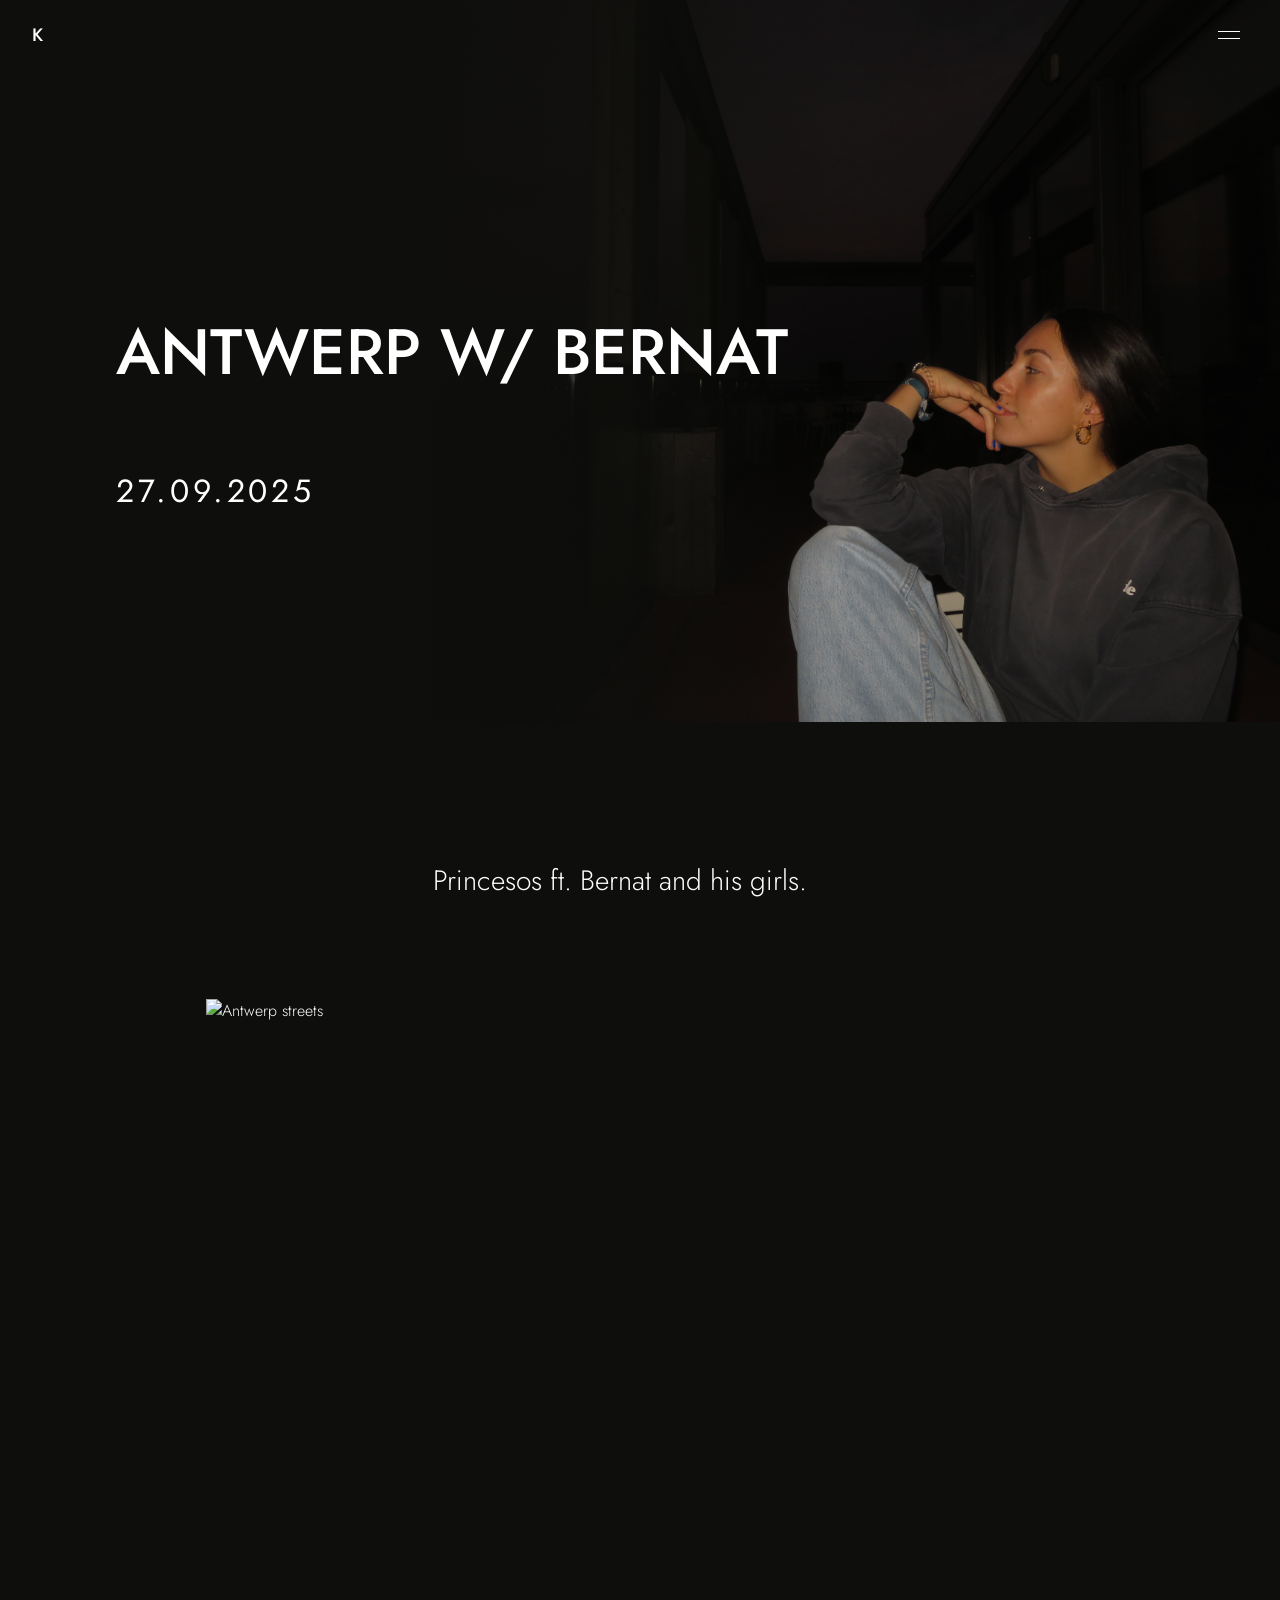
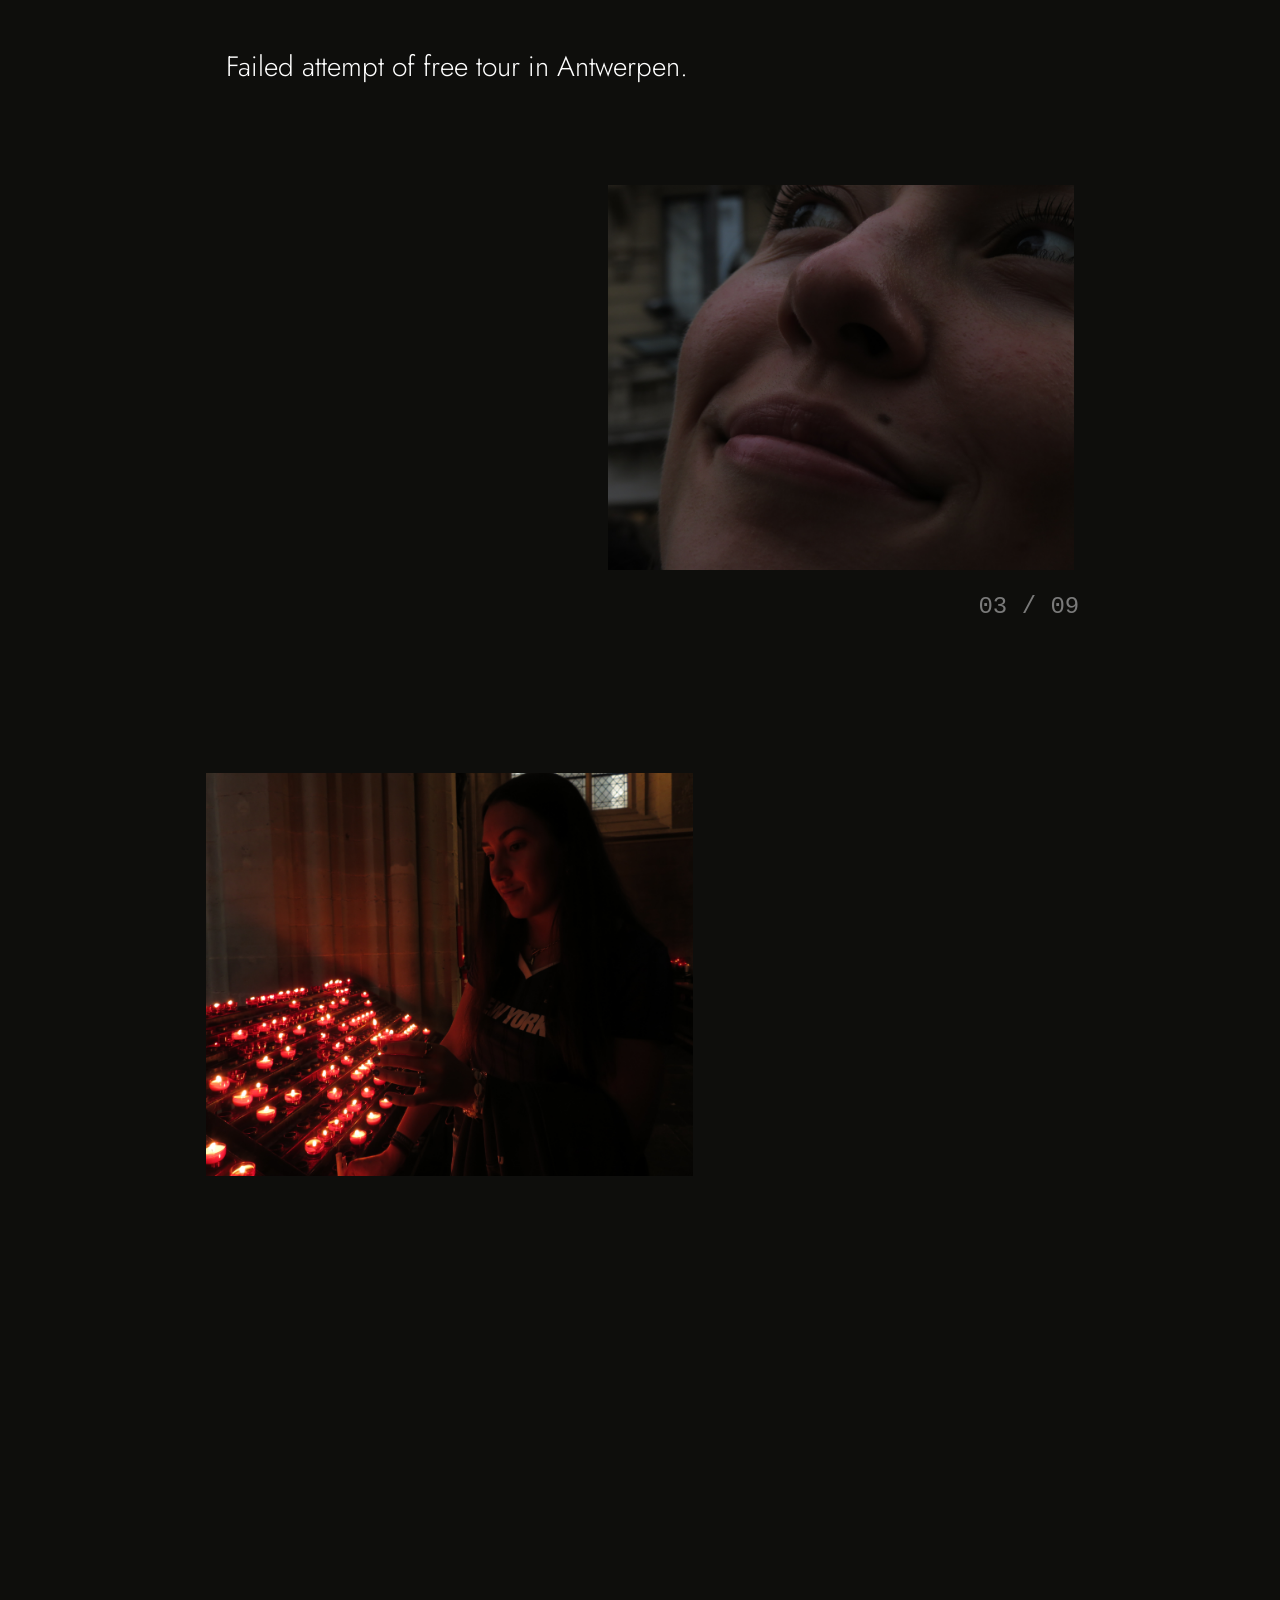
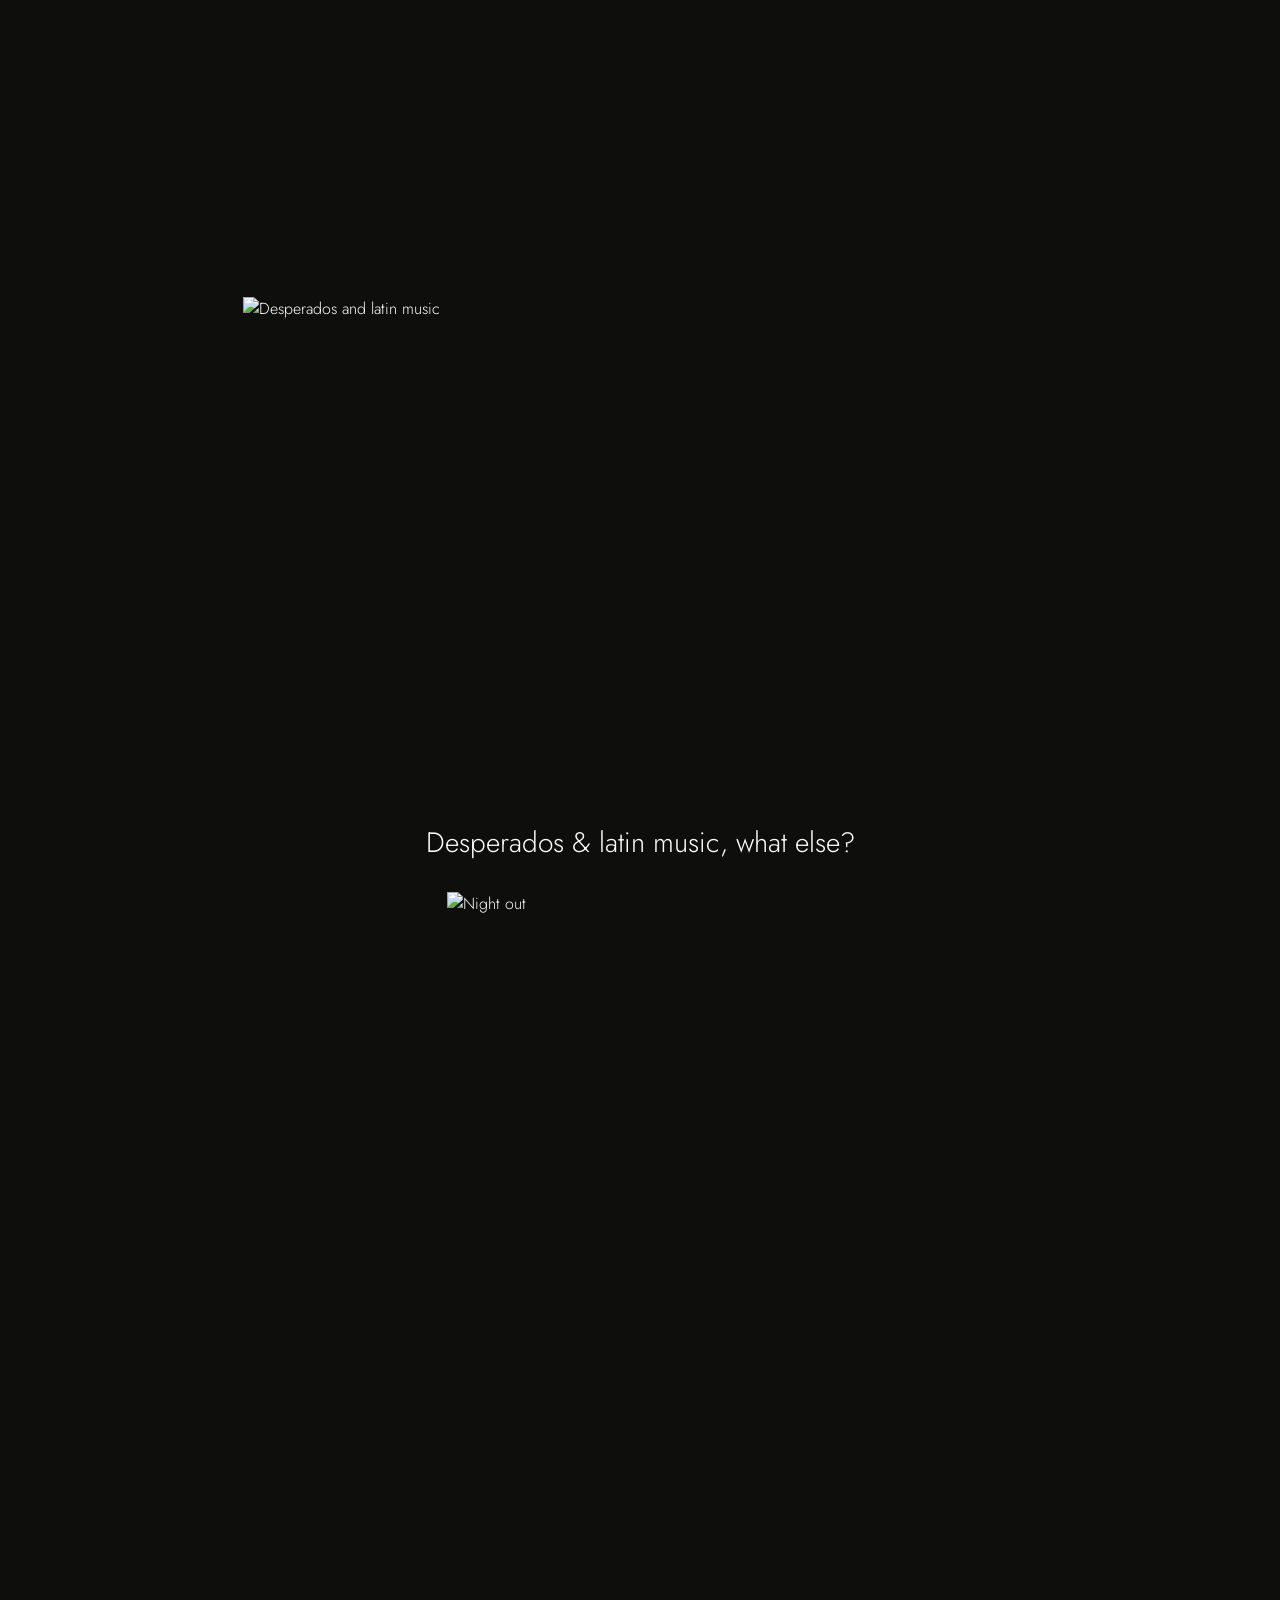
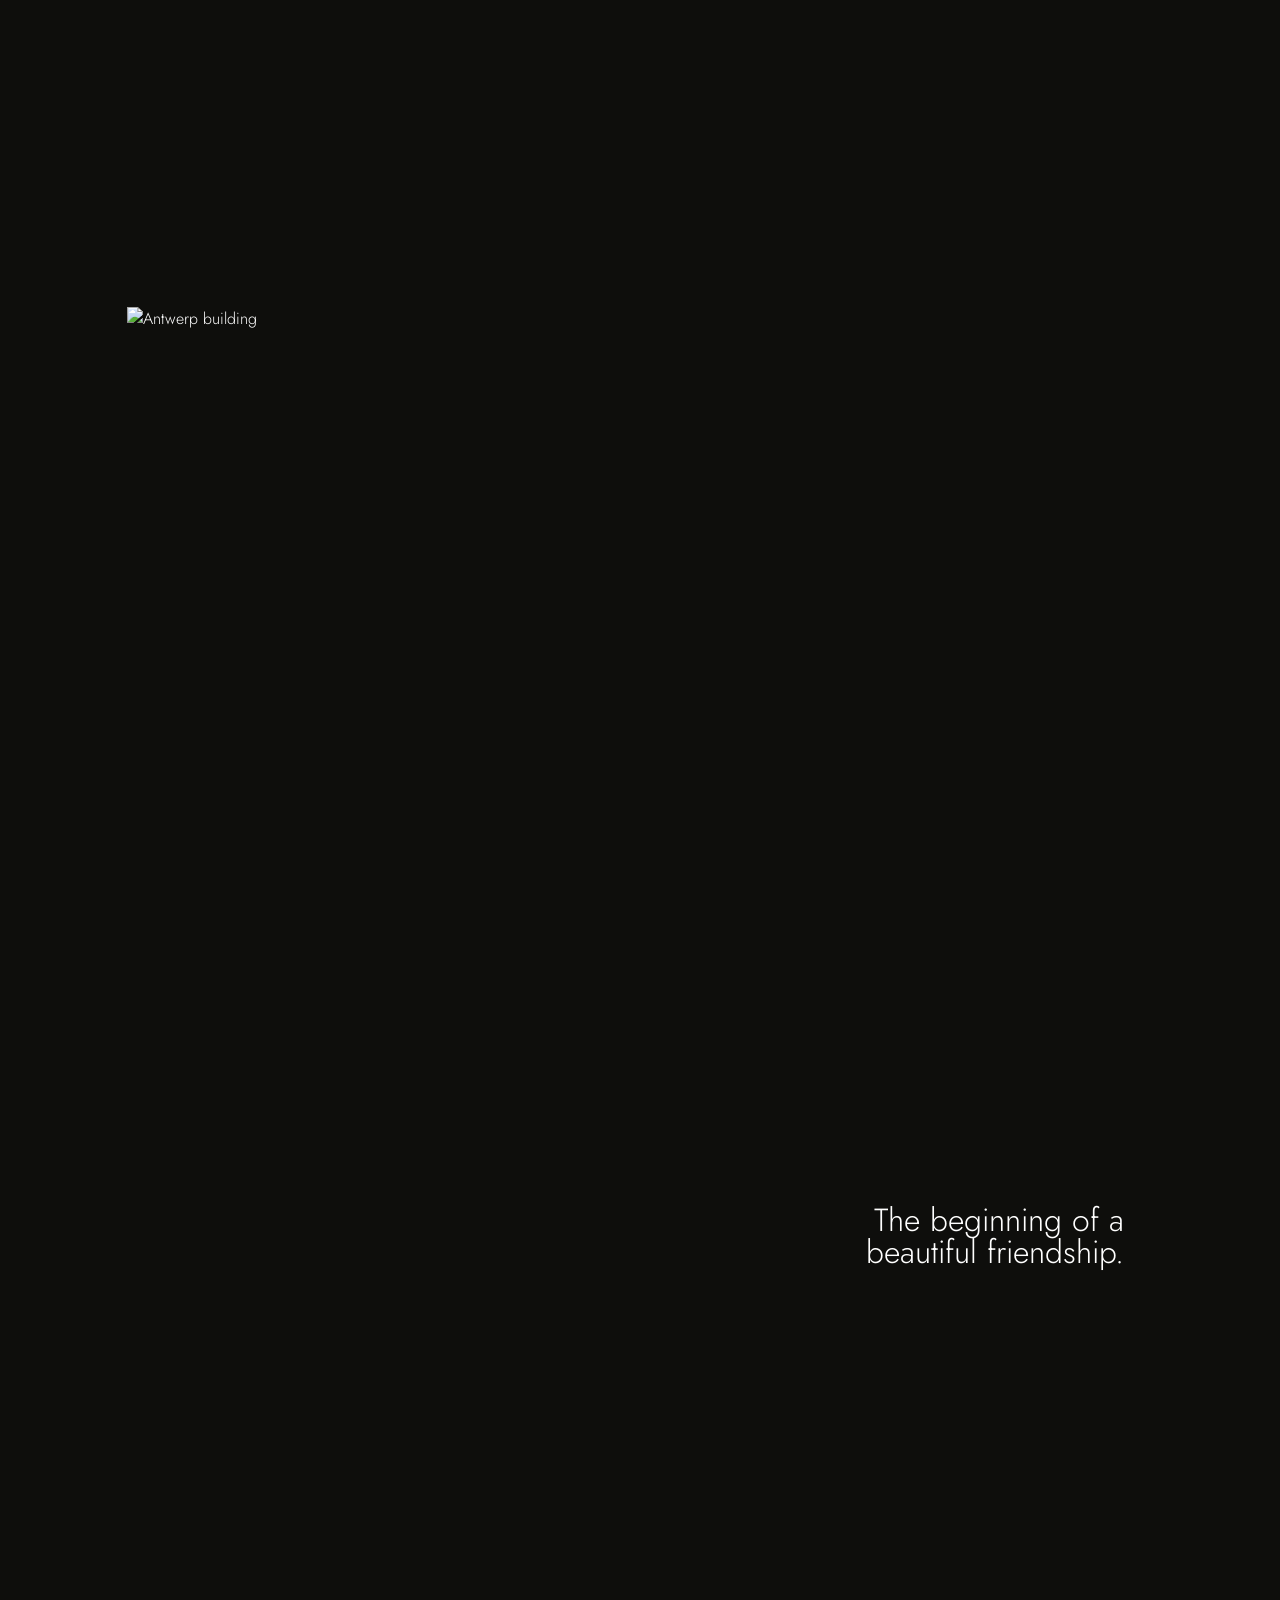
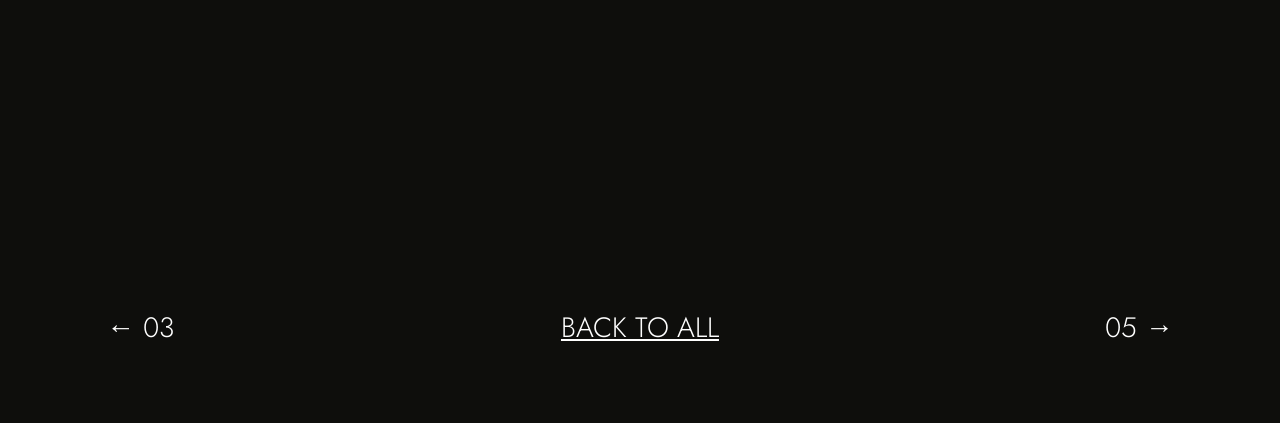
==== bernat.html @ 94052d0b "bernat" ====
<!DOCTYPE html>
<html lang="en">
<head>
    <meta charset="UTF-8">
    <meta name="viewport" content="width=device-width, initial-scale=1.0">

    <title>Antwerp w/ Bernat — koningstraatacht.be</title>

    <link rel="stylesheet" href="style.css">
</head>

<body class="experience-page bernat-page">

    <!-- HEADER -->
    <header class="header">
        <a href="index.html" class="logo">K</a>

        <button class="menu-button" aria-label="Open menu">
            <span></span>
            <span></span>
        </button>
    </header>


    <!-- EXPERIENCE INTRO -->
    <section class="experience-intro bernat-intro">

        <div class="bernat-intro-image">
            <img
                src="images/04-Antwerp w bernat/IMG_4303.JPG"
                alt="Antwerp w Bernat"
            >
        </div>

        <div class="bernat-intro-gradient"></div>

        <div class="experience-intro-content">
            <h1>ANTWERP W/ BERNAT</h1>
            <p>27.09.2025</p>
        </div>

    </section>


    <!-- EXPERIENCE CONTENT -->
    <main class="experience-content bernat-content">


        <!-- TEXT 1 -->
        <section class="bernat-text-1 reveal">
            <p>Princesos ft. Bernat and his girls.</p>
        </section>


        <!-- IMAGE 1 -->
        <section class="bernat-image-1 reveal">
            <img
                src="images/04-Antwerp w bernat/IMG_4257.JPG"
                alt="Antwerp streets"
            >
        </section>


        <!-- TEXT 2 -->
        <section class="bernat-text-2 reveal">
            <p>Failed attempt of free tour in Antwerpen.</p>
        </section>


        <!-- IMAGE 2 -->
        <section class="bernat-image-2 reveal">
            <img
                src="images/04-Antwerp w bernat/IMG_4246.JPG"
                alt="Bernat in Antwerp"
            >
        </section>


        <!-- COUNTER -->
        <div class="bernat-counter bernat-counter-1 reveal">
            03 / 09
        </div>


        <!-- IMAGE 3 -->
        <section class="bernat-image-3 reveal">
            <img
                src="images/04-Antwerp w bernat/IMG_4272.JPG"
                alt="Antwerp night"
            >
        </section>


        <!-- COUNTER -->
        <div class="bernat-counter bernat-counter-2 reveal">
            04 / 09
        </div>


        <!-- FULL WIDTH IMAGE -->
        <section class="bernat-image-full reveal">
            <img
                src="images/04-Antwerp w bernat/IMG_4333.JPG"
                alt="Night in Antwerp"
            >
        </section>


        <!-- TEXT 3 -->
        <section class="bernat-text-3 reveal">
            <p>Trying out aesthetic pics.</p>
        </section>


        <!-- IMAGE 4 -->
        <section class="bernat-image-4 reveal">
            <img
                src="images/04-Antwerp w bernat/IMG_4288.JPG"
                alt="Rooftop in Antwerp"
            >
        </section>


        <!-- IMAGE 5 -->
        <section class="bernat-image-5 reveal">
            <img
                src="images/04-Antwerp w bernat/IMG_4347.JPG"
                alt="Desperados and latin music"
            >
        </section>


        <!-- TEXT 4 -->
        <section class="bernat-text-4 reveal">
            <p>Desperados &amp; latin music, what else?</p>
        </section>


        <!-- IMAGE 6 -->
        <section class="bernat-image-6 reveal">
            <img
                src="images/04-Antwerp w bernat/IMG_4360.JPG"
                alt="Night out"
            >
        </section>


        <!-- FINAL IMAGE -->
        <section class="bernat-image-final reveal">
            <img
                src="images/04-Antwerp w bernat/IMG_4383.JPG"
                alt="Antwerp building"
            >
        </section>


        <!-- FINAL TEXT -->
        <section class="bernat-final-text reveal">
            <p>The beginning of a</p>
            <p>beautiful friendship.</p>
        </section>


        <!-- NAVIGATION -->
        <nav class="experience-navigation bernat-navigation">

            <a href="rooftop.html" class="previous">
                ← 03
            </a>

            <a href="index.html" class="back">
                BACK TO ALL
            </a>

            <a href="#" class="next">
                05 →
            </a>

        </nav>

    </main>


    <script src="script.js"></script>

</body>
</html>
---- style.css ----
@import url('https://fonts.googleapis.com/css2?family=Jost:wght@300;400;500&display=swap');

* {
    margin: 0;
    padding: 0;
    box-sizing: border-box;
}

html {
    scroll-behavior: smooth;
    scroll-snap-type: y proximity;
}

html:has(body.experience-page) {
    scroll-snap-type: none;
}

body {
    background: #080808;
    color: #ffffff;
    font-family: 'Jost', sans-serif;
    font-weight: 300;
}

a {
    color: inherit;
    text-decoration: none;
}

html,
body {
    width: 100%;
    max-width: 100%;
    overflow-x: hidden;
}


/* =========================
   HEADER
========================= */

.header {
    position: fixed;
    top: 0;
    left: 0;

    width: 100%;
    height: 70px;

    padding: 0 32px;

    display: flex;
    align-items: center;
    justify-content: space-between;

    z-index: 100;
}

.logo {
    font-size: 18px;
    font-weight: 500;
}

.menu-button {
    width: 30px;
    height: 30px;

    border: none;
    background: transparent;

    display: flex;
    flex-direction: column;
    justify-content: center;
    gap: 6px;

    cursor: pointer;
}

.menu-button span {
    display: block;

    width: 22px;
    height: 1px;

    background: white;
}



/* =========================
   INTRO
========================= */

.intro {
    position: relative;

    width: 100%;
    height: 100vh;

    overflow: hidden;

    display: flex;
    align-items: flex-end;
}

.intro-image {
    position: absolute;
    inset: 0;

    background-image: url("images/intro.JPG");
    background-size: cover;
    background-position: center;
}

.intro-overlay {
    position: absolute;
    inset: 0;

    background:
        linear-gradient(
            to bottom,
            rgba(8,8,8,0) 0%,
            rgba(8,8,8,0.25) 45%,
            rgba(8,8,8,0.95) 85%,
            #080808 100%
        );
}

.intro-content {
    position: relative;

    z-index: 2;

    width: 100%;

    padding: 0 5vw 7vw;
}

.intro-content h1 {
    font-size: 4rem;
    font-weight: 500;
    color: transparent;
    -webkit-text-stroke: 1px white;
}

.intro-content p {
    margin-top: 10px;

    font-size: 16px;
    letter-spacing: 0.02em;

    opacity: 0.65;
}

.intro-spacer {
    height: 400px;
    background: #080808;
}


/* =========================
   EXPERIENCES
========================= */

.experiences {
    width: 100%;
}

.experience {
    position: relative;
    scroll-snap-align: start;
    display: block;

    width: 100%;
    height: 56.25vw;

    max-height: none;

    overflow: hidden;

    background: #080808;
}

.experience img {
    position: absolute;
    inset: 0;

    width: 100%;
    height: 100%;

    object-fit: cover;

    display: block;

    transition:
        transform 0.8s cubic-bezier(0.22, 1, 0.36, 1),
        filter 0.8s ease;
}

.experience-overlay {
    position: absolute;
    inset: 0;

    background: rgba(0,0,0,0);

    transition: background 0.6s ease;
}

.experience-title {
    position: absolute;
    inset: 0;

    display: flex;
    align-items: center;
    justify-content: center;

    color: white;
    font-size: 3rem;
    font-weight: 400;
    text-align: center;
    white-space: nowrap;

    opacity: 0;
    transition: opacity 0.4s ease;
    z-index: 2;
}

.experience-title span {
    opacity: 0.5;
}


/* =========================
   HOVER
========================= */

@media (hover: hover) {
    .experience:hover img {
        transform: scale(1.015);
        filter: brightness(0.7);
    }

    .experience:hover .experience-overlay {
        background: rgba(0,0,0,0.15);
    }

    .experience:hover .experience-title {
        opacity: 1;
        transform: translateY(0);
    }
}

.experience.touch-active img {
    filter: brightness(0.7);
}

.experience.touch-active .experience-overlay {
    background: rgba(0,0,0,0.15);
}

.experience.touch-active .experience-title {
    opacity: 1;
    transform: translateY(0);
}

/* =========================
   MOBILE
========================= */

@media (max-width: 700px) {

    html {
        scroll-snap-type: none;
    }

    .header {
        height: 60px;
        padding: 0 20px;
    }

    .intro {
        height: 100svh;
    }

    .intro-content {
        padding: 0 20px 50px;
    }

    .intro-content h1 {
        font-size: 46px;
    }

    .intro-content p {
        font-size: 12px;
    }

    .intro-spacer {
        height: 100px;
    }

    .experience {
        height: 56.25vw;
    }

    .experience-title {
        font-size: 18px;
        opacity: 0;
        transform: translateY(10px);
        transition: opacity 0.4s ease, transform 0.4s ease;
    }

    .experience-overlay {
        background: rgba(0,0,0,0);
    }


}

/* =========================================================
   INDIVIDUAL EXPERIENCE PAGES
   KLIMAX — FIRST DAY
========================================================= */

.experience-page {
    background: #0e0e0c;
    color: white;
}


/* =========================
   EXPERIENCE HERO
========================= */

.experience-intro {
    position: relative;
    width: 100%;
    height: 472px;
    overflow: hidden;
    background: #0e0e0c;
}

.experience-intro-image {
    position: absolute;
    top: 0;
    left: 14.1%;
    width: 85.9%;
    height: 472px;
    overflow: hidden;
    opacity: 0.8;
}

.experience-intro-image img {
    position: absolute;
    width: 75.92%;
    height: 154.56%;
    left: 26.18%;
    top: -15.96%;

    max-width: none;
    object-fit: cover;
}

.experience-intro-gradient {
    position: absolute;
    top: 0;
    left: 36.4%;
    width: 63.6%;
    height: 472px;

    background: linear-gradient(
        to left,
        rgba(14, 14, 12, 0),
        #0e0e0c
    );

    pointer-events: none;
}

.experience-intro-content {
    position: absolute;
    left: 7.7%;
    top: 0;

    z-index: 2;
}

.experience-intro-content h1 {
    position: absolute;
    top: 236px;
    left: 0;

    margin: 0;

    font-size: 64px;
    line-height: normal;
    font-weight: 500;

    white-space: nowrap;
}

.experience-intro-content p {
    position: absolute;
    top: 389px;
    left: 0;

    margin: 0;

    font-size: 32px;
    line-height: 32px;
    font-weight: 400;

    letter-spacing: 0.12em;
    white-space: nowrap;
}


/* =========================
   EXPERIENCE CONTENT
========================= */

.experience-content {
    position: relative;

    width: 100%;
    max-width: 1440px;
    height: 4107px;

    margin: 0 auto;
}


/* =========================
   DESCRIPTION
========================= */

.experience-description {
    position: absolute;

    top: 252px;
    right: 17.5%;

    width: 373px;

    text-align: right;
}

.experience-description p {
    margin: 0;

    font-size: 28px;
    line-height: 32px;
    font-weight: 300;
}


/* =========================
   KLIMAX LOGO
========================= */

.experience-logo {
    position: absolute;

    top: 453px;
    left: 14.5%;

    width: 414px;
    height: 158px;
}

.experience-logo img {
    width: 100%;
    height: 100%;

    object-fit: contain;
}


/* =========================
   SMALL IMAGE
========================= */

.experience-image-small {
    position: absolute;

    top: 757px;
    left: 46%;

    width: 664px;
    height: 373px;

    overflow: hidden;
}

.experience-image-small img {
    width: 100%;
    height: 100%;

    object-fit: cover;
}


/* =========================
   FIRST TEXT
========================= */

.experience-text-left {
    position: absolute;

    top: 920px;
    left: 33.3%;

    transform: translateX(-100%);

    width: max-content;

    --reveal-x: -100%;
}

.experience-text-left p {
    margin: 0;

    font-size: 28px;
    line-height: 32px;
    font-weight: 300;
}


/* =========================
   MEDIUM IMAGE
========================= */

.experience-image-medium {
    position: absolute;

    top: 1346px;
    left: 9.5%;

    width: 854px;
    height: 480px;

    overflow: hidden;
}

.experience-image-medium img {
    width: 100%;
    height: 100%;

    object-fit: cover;
}


/* =========================
   IMAGE COUNTER
========================= */

.experience-counter {
    position: absolute;

    top: 1850px;
    left: 65.3%;

    transform: translateX(-50%);

    color: #7a7a7a;

    font-family: monospace;
    font-size: 24px;
    line-height: 32px;

    --reveal-x: -50%;
}


/* =========================
   CENTER TEXT
========================= */

.experience-text-center {
    position: absolute;

    top: 2100px;
    left: 75%;

    transform: translateX(-50%);

    width: max-content;

    --reveal-x: -50%;
}

.experience-text-center p {
    margin: 0;

    font-size: 28px;
    line-height: 32px;
    font-weight: 300;
}


/* =========================
   FULL WIDTH IMAGE
========================= */

.experience-image-full {
    position: absolute;

    top: 2277px;
    left: 0;

    width: 100%;
    height: 809px;

    overflow: hidden;
}

.experience-image-full img {
    width: 100%;
    height: 100%;

    object-fit: cover;
}


/* =========================
   FINAL TEXT
========================= */

.experience-final-text {
    position: absolute;

    top: 3283px;
    left: 0;

    width: 100%;

    text-align: center;
}

.experience-final-text p {
    margin: 0;

    font-size: 32px;
    line-height: 44px;
    font-weight: 300;
}

.experience-final-text p:first-child {
    transform: translateX(-120px);
}

.experience-final-text p:last-child {
    transform: translateX(120px);
}


/* =========================
   NAVIGATION
========================= */

.experience-navigation {
    position: absolute;

    top: 3917px;
    left: 8.33%;

    width: 83.34%;
    height: 190px;

    display: grid;
    grid-template-columns: 1fr 1fr 1fr;

    align-items: center;

    font-size: 28px;
    line-height: 32px;
    font-weight: 300;
}

.experience-navigation a {
    display: flex;
    align-items: center;
}

.experience-navigation .previous {
    justify-content: flex-start;
}

.experience-navigation .back {
    justify-content: center;
    text-decoration: underline;
}

.experience-navigation .next {
    justify-content: flex-end;
}


/* =========================================================
   SCROLL REVEAL
========================================================= */

.experience-page .reveal {
    opacity: 0;
    transform:
        translateX(var(--reveal-x, 0))
        translateY(25px);

    transition:
        opacity 0.9s ease,
        transform 0.9s cubic-bezier(0.22, 1, 0.36, 1);
}

.experience-page .reveal.visible {
    opacity: 1;
    transform:
        translateX(var(--reveal-x, 0))
        translateY(0);
}

/* =========================================================
   MOBILE
========================================================= */

@media (max-width: 700px) {

    .experience-intro {
        height: 100svh;
    }

    .experience-intro-image {
        left: 0;
        width: 100%;
        height: 100%;
    }

    .experience-intro-image img {
        width: 100%;
        height: 100%;
        left: 0;
        top: 0;

        object-fit: cover;
    }

    .experience-intro-gradient {
        left: 0;
        width: 100%;
        height: 100%;

        background:
            linear-gradient(
                to bottom,
                rgba(14,14,12,0) 20%,
                rgba(14,14,12,0.85) 75%,
                #0e0e0c 100%
            );
    }

    .experience-intro-content {
        left: 20px;
        bottom: 50px;
        top: auto;
    }

    .experience-intro-content h1 {
        position: static;

        font-size: 42px;
        line-height: 1.05;

        white-space: normal;
    }

    .experience-intro-content p {
        position: static;

        margin-top: 14px;

        font-size: 13px;
        line-height: 16px;

        letter-spacing: 0.08em;
    }


    /* =====================================================
       MOBILE EXPERIENCE CONTENT
       Keeps the Figma composition and scales it proportionally
    ===================================================== */

    .experience-content {
        position: relative;

        width: 100%;
        height: 285.21vw;

        max-width: none;

        margin: 0;
        padding: 0;
    }


    /* DESCRIPTION */

    .experience-description {
        position: absolute;

        top: 16.5vw;
        right: 17.5%;

        width: 27vw;

        margin: 0;

        text-align: right;
    }

    .experience-description p {
        font-size: 1.944vw;
        line-height: 2.222vw;
    }


    /* KLIMAX LOGO */

    .experience-logo {
        position: absolute;

        top: 31.46vw;
        left: 14.5%;

        width: 28.75vw;
        height: 10.97vw;

        margin: 0;
    }

    .experience-logo img {
        width: 100%;
        height: 100%;

        object-fit: contain;
    }


    /* SMALL IMAGE */

    .experience-image-small {
        position: absolute;

        top: 52.57vw;
        left: 46%;

        width: 46.11vw;
        height: 25.9vw;

        margin: 0;

        overflow: hidden;
    }


    /* FIRST TEXT */

    .experience-text-left {
        position: absolute;

        top: 63.89vw;
        left: 40%;

        width: max-content;

        margin: 0;

        --reveal-x: -100%;
    }

    .experience-text-left p {
        font-size: 1.944vw;
        line-height: 2.222vw;
    }


    /* MEDIUM IMAGE */

    .experience-image-medium {
        position: absolute;

        top: 93.47vw;
        left: 9.5%;

        width: 59.31vw;
        height: 33.33vw;

        margin: 0;

        overflow: hidden;
    }


    /* COUNTER */

    .experience-counter {
        position: absolute;

        top: 128.47vw;
        left: 65%;

        margin: 0;

        --reveal-x: -50%;

        font-size: 1.667vw;
        line-height: 2.222vw;
    }


    /* CENTER TEXT */

    .experience-text-center {
        position: absolute;

        top: 145.3vw;
        left: 65%;

        width: max-content;

        margin: 0;

        --reveal-x: -50%;
    }

    .experience-text-center p {
        font-size: 1.944vw;
        line-height: 2.222vw;
    }


    /* FULL WIDTH IMAGE */

    .experience-image-full {
        position: absolute;

        top: 158.13vw;
        left: 0;

        width: 100%;
        height: 56.18vw;

        margin: 0;

        overflow: hidden;
    }


    /* FINAL TEXT */

    .experience-final-text {
        position: absolute;

        top: 227.99vw;
        left: 0;

        width: 100%;

        margin: 0;

        text-align: center;
    }

    .experience-final-text p {
        font-size: 2.222vw;
        line-height: 3.056vw;
    }

    .experience-final-text p:first-child {
        transform: translateX(-4.4vw);
    }

    .experience-final-text p:last-child {
        transform: translateX(4.4vw);
    }


    /* NAVIGATION */

    .experience-navigation {
        position: absolute;

        top: 272.01vw;
        left: 8.33%;

        width: 83.34%;
        height: 13.19vw;

        margin: 0;

        display: grid;
        grid-template-columns: 1fr 1fr 1fr;

        font-size: 1.944vw;
        line-height: 2.222vw;
    }

/* =====================================================
   SUNNY ROOFTOP LUNCH — MOBILE
===================================================== */

.sunny-page {
    background: #f2f1ed;
}

.sunny-content {
    height: 286.11vw;
}

.sunny-intro {
    height: 35.76vw;
}

.sunny-intro .experience-intro-content {
    left: 12.5%;
}

.sunny-intro .experience-intro-content h1 {
    top: 13.13vw;

    font-size: 4.44vw;
}

.sunny-intro .experience-intro-content p {
    top: 23.75vw;

    font-size: 2.22vw;
}

.sunny-image-1 {
    top: 0;
    left: 0;

    width: 100%;
    height: 39.79vw;
}

.sunny-text-1 {
    top: 43.54vw;
    left: 56.2%;
}

.sunny-image-2 {
    top: 61.25vw;
    width: 49.24%;
    height: 36.88vw;
}

.sunny-text-2 {
    top: 78.65vw;
}

.sunny-image-3 {
    top: 106.32vw;
    left: 32.5%;

    width: 67.5%;
    height: 39.24vw;
}

.sunny-text-3 {
    top: 143.68vw;
}

.sunny-image-4 {
    top: 160.63vw;

    width: 74.58%;
    height: 41.94vw;
}

.sunny-text-4 {
    top: 203.96vw;
}

.sunny-navigation {
    top: 282.29vw;
}


}


/* =========================================================
   SUNNY ROOFTOP LUNCH
========================================================= */

.sunny-page {
    background: #f2f1ed;
    color: #000;
}

.sunny-intro {
    height: 515px;
    background: #f2f1ed;
}

.sunny-intro .experience-intro-content {
    left: 12.5%;
    top: 0;
}

.sunny-intro .experience-intro-content h1 {
    top: 189px;
    left: 0;

    color: #000;

    font-size: 64px;
    font-weight: 500;
}

.sunny-intro .experience-intro-content p {
    top: 342px;
    left: 0;

    color: #000;

    font-size: 32px;
    font-weight: 400;
}


/* CONTENT */

.sunny-content {
    position: relative;
    width: 100%;
    max-width: none;
    height: 3790px;
    margin: 0;
    padding: 0;
    background: #f2f1ed;
}

/* IMAGES */

.sunny-image-1 {
    position: absolute;

    top: 0;
    left: 0;

    width: 100vw;
    height: 573px;

    overflow: hidden;
}

.sunny-image-1 img {
    position: absolute;

    width: 100%;
    height: auto;

    left: 0;
    top: 50%;

    transform: translateY(-50%);

    object-fit: contain;
}


/* DELICIOUS FOOD */

.sunny-text-1 {
    position: absolute;

    top: 628px;
    left: 50%;

    width: max-content;

    --reveal-x: -50%;
}

.sunny-text-1 p,
.sunny-text-2 p,
.sunny-text-3 p,
.sunny-text-4 p {
    margin: 0;

    color: #000;

    font-size: 28px;
    line-height: 32px;
    font-weight: 300;
}


/* IMAGE 2 */

.sunny-image-2 {
    position: absolute;

    top: 882px;
    left: 0;

    width: 49.24%;
    height: 531px;

    overflow: hidden;
}

.sunny-image-2 img {
    width: 100%;
    height: 100%;

    object-fit: cover;
}


/* BLUE SKY */

.sunny-text-2 {
    position: absolute;

    top: 1132px;
    left: 79.44%;

    transform: translateX(-100%);

    width: max-content;
}


/* IMAGE 3 */

.sunny-image-3 {
    position: absolute;

    top: 1531px;
    left: 32.5%;

    width: 67.5%;
    height: 565px;

    overflow: hidden;
}

.sunny-image-3 img {
    width: 100%;
    height: 100%;

    object-fit: cover;
}


/* STUNNING VIEWS */

.sunny-text-3 {
    position: absolute;

    top: 2069px;
    left: 14.41%;

    transform: translateX(-50%);

    width: max-content;
}


/* IMAGE 4 */

.sunny-image-4 {
    position: absolute;

    top: 2303px;
    left: 12.71%;

    width: 74.58%;
    height: 604px;

    overflow: hidden;
}

.sunny-image-4 img {
    width: 100%;
    height: 100%;

    object-fit: cover;
}


/* PERFECT COMPANION */

.sunny-text-4 {
    position: absolute;

    top: 2930px;
    left: 73.06%;

    transform: translateX(-50%);

    width: max-content;

    text-align: center;
}


/* NAVIGATION */

.sunny-navigation {
    top: 3550px;

    color: #000;
}

.sunny-navigation a {
    color: #000;
}


/* REVEAL */

.sunny-page .reveal {
    opacity: 0;
    transform:
        translateX(var(--reveal-x, 0))
        translateY(25px);

    transition:
        opacity 0.9s ease,
        transform 0.9s cubic-bezier(0.22, 1, 0.36, 1);
}

.sunny-page .reveal.visible {
    opacity: 1;
    transform:
        translateX(var(--reveal-x, 0))
        translateY(0);
}

/* =========================================================
   SUNNY ROOFTOP LUNCH — MOBILE FIX
========================================================= */

@media (max-width: 700px) {

    .sunny-intro {
        height: 43vw;
    }

    .sunny-intro .experience-intro-content {
        position: absolute;
        left: 12.5%;
        top: 25vw;
        bottom: auto;
    }

    .sunny-intro .experience-intro-content h1 {
        position: static;
        font-size: 4.2vw;
        line-height: 1.1;
    }

    .sunny-intro .experience-intro-content p {
        position: static;
        margin-top: 4vw;
        font-size: 2vw;
        line-height: 1.2;
    }


    .sunny-content {
        height: 287vw;
        max-width: none;
        width: 100%;
    }

    .sunny-image-1 {
        top: 0;
        left: 0;
        width: 100%;
        height: 39.79vw;

        transform: none;
    }

    .sunny-text-1 {
        top: 43.54vw;
        left: 50%;
        transform: translateX(-100%);
    }

    .sunny-image-2 {
        top: 61.25vw;
        left: 0;
        width: 49.24%;
        height: 36.88vw;
    }

    .sunny-text-2 {
        top: 78.65vw;
        left: 75%;
        transform: translateX(-100%);
    }

    .sunny-image-3 {
        top: 106.32vw;
        left: 32.5%;
        width: 67.5%;
        height: 39.24vw;
    }

    .sunny-text-3 {
        top: 142vw;
        left: 13%;
        transform: translateX(-50%);
    }

    .sunny-image-4 {
        top: 160.63vw;
        left: 12.71%;
        width: 74.58%;
        height: 41.94vw;
    }

    .sunny-text-4 {
        top: 205vw;
        left: 62%;
        transform: translateX(-50%);
    }

    .sunny-navigation {
        top: calc(100% - 13.19vw);
    }

html:has(body.sunny-page),
body.sunny-page {
    touch-action: pan-y;
}

}


/* =========================================================
   SUNNY ROOFTOP LUNCH — MOBILE TYPOGRAPHY FIX
========================================================= */

@media (max-width: 700px) {

    /* TITLE + DATE */

    .sunny-intro .experience-intro-content h1 {
        font-size: 4.2vw;
        line-height: 1.1;
    }

    .sunny-intro .experience-intro-content p {
        font-size: 2vw;
        line-height: 1.2;
    }


    /* ALL CAPTIONS */

    .sunny-text-1 p,
    .sunny-text-2 p,
    .sunny-text-3 p,
    .sunny-text-4 p {
        font-size: 1.944vw;
        line-height: 2.222vw;
        font-weight: 300;
    }


    /* KEEP FIRST IMAGE FULL WIDTH */

    .sunny-image-1 {
        left: 0;
        width: 100%;
        transform: none;
    }
}


@media (max-width: 700px) {

    .sunny-page {
        scroll-behavior: smooth;
    }

    .sunny-page .sunny-content {
        scroll-snap-align: none;
    }

    html:has(body.sunny-page) {
        scroll-behavior: auto !important;
        scroll-snap-type: none !important;
    }

    body.sunny-page {
        scroll-snap-type: none !important;
    }

    body.sunny-page * {
        scroll-snap-align: none !important;
        scroll-snap-stop: normal !important;
    }

    html,
    body {
        scroll-snap-type: none !important;
    }
}




/* =========================================================
   ORTHODOX DISTRICT
========================================================= */

.orthodox-page {
    background: #0e0e0c;
    color: white;
}


/* =========================================================
   INTRO
========================================================= */

.orthodox-intro {
    position: relative;
    height: 705px;
    background: #0e0e0c;
    overflow: hidden;
}

.orthodox-intro-image {
    position: absolute;
    top: 0;
    left: 0;
    width: 48%;
    height: 100%;
    overflow: hidden;
}

.orthodox-intro-image img {
    width: 100%;
    height: 100%;
    object-fit: cover;
}

.orthodox-intro-gradient {
    position: absolute;
    top: 0;
    left: 0;
    width: 48%;
    height: 100%;

    background: linear-gradient(
        to right,
        rgba(14,14,12,0) 0%,
        rgba(14,14,12,0.35) 35%,
        #0e0e0c 100%
    );
}

.orthodox-intro .experience-intro-content {
    position: absolute;
    top: 0;
    left: 40%;
    width: 50%;
    text-align: right;
}

.orthodox-intro .experience-intro-content h1 {
    position: absolute;
    top: 236px;
    right: 0;

    margin: 0;

    font-size: 64px;
    line-height: 1;
    font-weight: 500;

    white-space: nowrap;
}

.orthodox-intro .experience-intro-content p {
    position: absolute;
    top: 389px;
    right: 0;

    margin: 0;

    font-size: 32px;
    line-height: 1;
    font-weight: 400;

    letter-spacing: 0.12em;
    white-space: nowrap;
}


/* =========================================================
   CONTENT
========================================================= */

.orthodox-content {
    position: relative;

    width: 100%;
    height: 4000px;

    max-width: none;
    margin: 0;
    padding: 0;
}


/* =========================================================
   DESCRIPTION
========================================================= */

.orthodox-description {
    position: absolute;

    top: -30px;
    right: 17.5%;

    width: 500px;

    margin: 0;

    text-align: right;
}

.orthodox-description p {
    margin: 0;

    font-size: 26px;
    line-height: 28px;
    font-weight: 300;
}


/* =========================================================
   FIRST TEXT
========================================================= */

.orthodox-text-1 {
    position: absolute;

    top: 355px;
    left: 20%;

    width: max-content;

    margin: 0;

    --reveal-x: -80px;
}

.orthodox-text-1 p {
    margin: 0;

    font-size: 28px;
    line-height: 28px;
    font-weight: 300;
}


/* =========================================================
   IMAGE 2
========================================================= */

.orthodox-image-1 {
    position: absolute;

    top: 765px;
    left: 19%;

    width: 50%;
    height: 405px;

    margin: 0;

    overflow: hidden;
}

.orthodox-image-1 img {
    width: 100%;
    height: 100%;

    object-fit: cover;
}


/* =========================================================
   COUNTER
========================================================= */

.orthodox-counter {
    position: absolute;

    top: 1145px;
    left: 12.3%;

    margin: 0;

    font-size: 28px;
    line-height: 28px;
    font-weight: 300;

    --reveal-x: -40px;
}


/* =========================================================
   IMAGE 3
========================================================= */

.orthodox-image-2 {
    position: absolute;

    top: 1265px;
    left: 7.5%;

    width: 49.5%;
    height: 430px;

    margin: 0;

    overflow: hidden;
}

.orthodox-image-2 img {
    width: 100%;
    height: 100%;

    object-fit: cover;
}


/* =========================================================
   SILHOUETTE
========================================================= */

.orthodox-silhouette {
    position: absolute;

    top: 750px;
    right: -18%;

    width: 76%;
    height: 1000px;

    margin: 0;

    opacity: 0.03;

    z-index: 1;
    overflow: visible;
}

.orthodox-silhouette img {
    width: 270%;
    height: 150%;

    object-fit: contain;
    object-position: left center;

    opacity: 0.1;
    filter: brightness(0.5);
}


/* =========================================================
   CENTER TEXT
========================================================= */

.orthodox-text-2 {
    position: absolute;

    top: 1900px;
    left: 50%;

    width: max-content;

    margin: 0;

    text-align: center;

    --reveal-x: -50%;

    z-index: 2;
}

.orthodox-text-2 p {
    margin: 0;

    font-size: 28px;
    line-height: 28px;
    font-weight: 300;
}


/* =========================================================
   FULL WIDTH IMAGE
========================================================= */

.orthodox-image-full {
    position: absolute;

    top: 2100px;
    left: 0;

    width: 100%;
    height: 809px;

    margin: 0;

    overflow: hidden;
}

.orthodox-image-full img {
    width: 100%;
    height: 100%;

    object-fit: cover;
}


/* =========================================================
   FINAL TEXT
========================================================= */

.orthodox-final-text {
    position: absolute;

    top: 3000px;
    left: 0;

    width: 100%;

    margin: 0;

    text-align: right;
    padding-right: 15%;
}

.orthodox-final-text p {
    margin: 0;

    font-size: 32px;
    line-height: 28px;
    font-weight: 300;
}


/* =========================================================
   NAVIGATION
========================================================= */

.orthodox-navigation {
    position: absolute;

    top: 3810px;
    left: 8.33%;

    width: 83.34%;
    height: 190px;

    display: grid;
    grid-template-columns: 1fr 1fr 1fr;

    align-items: center;

    font-size: 28px;
    line-height: 32px;
    font-weight: 300;
}

.orthodox-navigation a {
    display: flex;
    align-items: center;
    color: white;
}

.orthodox-navigation .previous {
    justify-content: flex-start;
}

.orthodox-navigation .back {
    justify-content: center;
    text-decoration: underline;
}

.orthodox-navigation .next {
    justify-content: flex-end;
}


/* =========================================================
   MOBILE
========================================================= */

@media (max-width: 700px) {

    /* -----------------------------------------------------
       INTRO
    ----------------------------------------------------- */

    .orthodox-intro {
        height: 43vw;
    }

    .orthodox-intro-image {
        left: 0;
        width: 48%;
        height: 100%;
    }

    .orthodox-intro-image img {
        width: 100%;
        height: 100%;
        object-fit: cover;
    }

    .orthodox-intro-gradient {
        left: 0;
        width: 48%;
        height: 100%;

        background: linear-gradient(
            to right,
            rgba(14,14,12,0) 0%,
            rgba(14,14,12,0.35) 35%,
            #0e0e0c 100%
        );
    }

    .orthodox-intro .experience-intro-content {
        top: 0;
        left: 40%;
        width: 50%;

        text-align: right;
    }

    .orthodox-intro .experience-intro-content h1 {
        top: 13.1vw;
        right: 0;

        font-size: 4.44vw;
        line-height: 1;

        white-space: nowrap;
    }

    .orthodox-intro .experience-intro-content p {
        top: 23.75vw;
        right: 0;

        font-size: 2.22vw;
        line-height: 1;

        letter-spacing: 0.12em;
    }


    /* -----------------------------------------------------
       CONTENT
    ----------------------------------------------------- */

    .orthodox-content {
        width: 100%;
        height: 259vw;

        max-width: none;
        margin: 0;
        padding: 0;

        position: relative;
    }


    /* DESCRIPTION */

    .orthodox-description {
        top: 10.5vw;
        right: 16.5%;

        width: 35vw;

        text-align: right;
    }

    .orthodox-description p {
        font-size: 1.944vw;
        line-height: 2.222vw;
    }


    /* FIRST TEXT */

    .orthodox-text-1 {
        top: 30vw;
        left: 16%;

        width: max-content;

        --reveal-x: -8vw;
    }

    .orthodox-text-1 p {
        font-size: 1.944vw;
        line-height: 2.222vw;
    }


    /* IMAGE 2 */

    .orthodox-image-1 {
        top: 50vw;
        left: 22.5%;

        width: 50%;
        height: 28vw;
    }


    /* COUNTER */

    .orthodox-counter {
        top: 74vw;
        left: 12.3%;

        font-size: 1.667vw;
        line-height: 2.222vw;

        --reveal-x: -4vw;
    }


    /* IMAGE 3 */

    .orthodox-image-2 {
        top: 88vw;
        left: 8%;

        width: 49.5%;
        height: 31vw;
    }


    /* SILHOUETTE */

    .orthodox-silhouette {
        top: 72vw;
        right: 0;

        width: 38%;
        height: 70vw;

        opacity: 0.3;

        z-index: 1;
    }   


    /* CENTER TEXT */

    .orthodox-text-2 {
        top: 125vw;
        left: 50%;

        width: max-content;

        transform: translateX(-50%);

        --reveal-x: -50%;
    }

    .orthodox-text-2 p {
        font-size: 1.944vw;
        line-height: 2.222vw;
    }


    /* FULL IMAGE */

    .orthodox-image-full {
        top: 138vw;
        left: 0;

        width: 100%;
        height: 56.18vw;
    }


    /* FINAL TEXT */

    .orthodox-final-text {
        top: 200vw;
        right: 0;
        left: 0;

        width: 100%;

        padding-right: 10%;

        text-align: right;
    }

    .orthodox-final-text p {
        font-size: 2.222vw;
        line-height: 3.056vw;
    }


    /* NAVIGATION */

    .orthodox-navigation {
        top: calc(100% - 13.19vw);
        left: 8.33%;

        width: 83.34%;
        height: 13.19vw;

        font-size: 1.944vw;
        line-height: 2.222vw;
    }


    /* -----------------------------------------------------
       TOUCH / SCROLL
    ----------------------------------------------------- */

    html:has(body.orthodox-page),
    body.orthodox-page {
        touch-action: pan-y;
    }
}


/* =========================================================
   ORTHODOX — MOBILE FINAL ADJUSTMENTS
========================================================= */

@media (max-width: 700px) {

    /* HERO FULL SCREEN */

    .orthodox-intro {
        height: 100svh;
    }

    .orthodox-intro-image {
        left: 0;
        top: 0;
        width: 100%;
        height: 100%;
    }

    .orthodox-intro-image img {
        width: 100%;
        height: 100%;
        object-fit: cover;
        object-position: center center;
    }

    .orthodox-intro-gradient {
        left: 0;
        top: 0;
        width: 100%;
        height: 100%;

        background:
            linear-gradient(
                to bottom,
                rgba(14,14,12,0) 20%,
                rgba(14,14,12,0.15) 50%,
                rgba(14,14,12,0.80) 78%,
                #0e0e0c 100%
            );
    }

    .orthodox-intro .experience-intro-content {
        left: 20px;
        right: 20px;
        bottom: 50px;
        top: auto;

        width: auto;

        text-align: left;
    }

    .orthodox-intro .experience-intro-content h1 {
        position: static;

        font-size: 9vw;
        line-height: 1.05;

        white-space: nowrap;
    }

    .orthodox-intro .experience-intro-content p {
        position: static;

        margin-top: 14px;

        font-size: 3.2vw;
        line-height: 1.2;

        letter-spacing: 0.08em;
    }
}



@media (max-width: 700px) {

    /* =====================================================
       MOBILE TYPOGRAPHY — ALL EXPERIENCE PAGES
    ===================================================== */

    .experience-description p,
    .experience-text p,
    .experience-counter,
    .experience-final-text p,
    .sunny-text-1 p,
    .sunny-text-2 p,
    .sunny-text-3 p,
    .sunny-text-4 p,
    .orthodox-text-1 p,
    .orthodox-text-2 p {
        font-size: 3.4vw;
        line-height: 1.35;
    }

    .experience-navigation,
    .sunny-navigation,
    .orthodox-navigation {
        font-size: 3.2vw;
        line-height: 1.3;
    }

}


@media (max-width: 700px) {

    /* =====================================================
       SUNNY ROOFTOP — FULLSCREEN MOBILE HERO
    ===================================================== */

    .sunny-intro {
        position: relative;

        height: 100svh;

        background: #f2f1ed;

        z-index: 2;
    }

    .sunny-intro .experience-intro-content {
        position: absolute;

        left: 20px;
        right: 20px;

        bottom: 50px;
        top: auto;

        width: auto;

        z-index: 5;

        text-align: left;
    }

    .sunny-intro .experience-intro-content h1 {
        position: static;

        font-size: 9vw;
        line-height: 1.05;

        white-space: normal;

        color: #000;
    }

    .sunny-intro .experience-intro-content p {
        position: static;

        margin-top: 14px;

        font-size: 3.2vw;
        line-height: 1.2;

        color: #000;
    }


    /* MOVE THE FIRST PHOTO INTO THE HERO */

    .sunny-content {
        position: relative;
    }

    .sunny-image-1 {
        position: absolute;

        top: -100svh;

        left: 0;

        width: 100%;
        height: 100svh;

        z-index: 1;

        overflow: hidden;
    }

    .sunny-image-1 img {
        width: 100%;
        height: 100%;

        object-fit: cover;

        object-position: center center;
    }

}


@media (max-width: 700px) {

    .experience-page:not(.sunny-page):not(.orthodox-page) 
    .experience-intro-image img {
        object-position: center 42%;
    }

}



/* =========================================================
   ANTWERP W/ BERNAT
========================================================= */

.bernat-page {
    background: #0e0e0c;
    color: white;
}


/* =========================================================
   HERO
========================================================= */

.bernat-intro {
    position: relative;

    width: 100%;
    height: 722px;

    background: #0e0e0c;
    overflow: hidden;
}


/* HERO IMAGE */

.bernat-intro-image {
    position: absolute;

    top: 0;
    left: 32.5%;

    width: 67.5%;
    height: 722px;

    overflow: hidden;

    opacity: 0.8;
}

.bernat-intro-image img {
    width: 100%;
    height: 100%;

    object-fit: cover;
}


/* HERO GRADIENT */

.bernat-intro-gradient {
    position: absolute;

    top: 0;
    left: 32.5%;

    width: 67.5%;
    height: 722px;

    background: linear-gradient(
        to right,
        #0e0e0c 0%,
        rgba(14,14,12,0.72) 25%,
        rgba(14,14,12,0) 48%
    );

    pointer-events: none;
}


/* HERO TEXT */

.bernat-intro .experience-intro-content {
    position: absolute;

    top: 0;
    left: 9.1%;

    width: auto;

    z-index: 2;
}

.bernat-intro .experience-intro-content h1 {
    position: absolute;

    top: 320px;
    left: 0;

    margin: 0;

    font-size: 64px;
    line-height: 1;

    font-weight: 500;

    white-space: nowrap;
}

.bernat-intro .experience-intro-content p {
    position: absolute;

    top: 475px;
    left: 0;

    margin: 0;

    font-size: 32px;
    line-height: 32px;

    font-weight: 400;

    letter-spacing: 0.12em;

    white-space: nowrap;
}


/* =========================================================
   CONTENT
========================================================= */

.bernat-content {
    position: relative;

    width: 100%;
    max-width: 1440px;

    height: 7701px;

    margin: 0 auto;
}


/* =========================================================
   TEXT 1
========================================================= */

.bernat-text-1 {
    position: absolute;

    top: 143px;
    left: 63.06%;

    width: max-content;

    transform: translateX(-100%);

    text-align: right;

    --reveal-x: -100%;
}

.bernat-text-1 p {
    margin: 0;

    font-size: 28px;
    line-height: 32px;

    font-weight: 300;
}


/* =========================================================
   IMAGE 1
========================================================= */

.bernat-image-1 {
    position: absolute;

    top: 277px;
    left: 16.11%;

    width: 67.78%;
    height: 549px;

    overflow: hidden;
}

.bernat-image-1 img {
    width: 100%;
    height: 100%;

    object-fit: cover;
}


/* =========================================================
   TEXT 2
========================================================= */

.bernat-text-2 {
    position: absolute;

    top: 929px;
    left: 17.64%;

    width: max-content;

    text-align: left;
}

.bernat-text-2 p {
    margin: 0;

    font-size: 28px;
    line-height: 32px;

    font-weight: 300;
}


/* =========================================================
   IMAGE 2
========================================================= */

.bernat-image-2 {
    position: absolute;

    top: 1063px;
    left: 47.5%;

    width: 36.39%;
    height: 385px;

    overflow: hidden;
}

.bernat-image-2 img {
    width: 100%;
    height: 100%;

    object-fit: cover;
}


/* =========================================================
   COUNTERS
========================================================= */

.bernat-counter {
    position: absolute;

    color: #7a7a7a;

    font-family: monospace;

    font-size: 24px;
    line-height: 32px;

    font-weight: 400;
}

.bernat-counter-1 {
    top: 1469px;
    left: 80.38%;

    transform: translateX(-50%);

    --reveal-x: -50%;
}

.bernat-counter-2 {
    top: 2077px;
    left: 19.62%;

    transform: translateX(-50%);

    --reveal-x: -50%;
}


/* =========================================================
   IMAGE 3
========================================================= */

.bernat-image-3 {
    position: absolute;

    top: 1651px;
    left: 16.11%;

    width: 38.06%;
    height: 403px;

    overflow: hidden;
}

.bernat-image-3 img {
    width: 100%;
    height: 100%;

    object-fit: cover;
}


/* =========================================================
   FULL WIDTH IMAGE
========================================================= */

.bernat-image-full {
    position: absolute;

    top: 2453px;
    left: 0;

    width: 100%;
    height: 809px;

    overflow: hidden;
}

.bernat-image-full img {
    width: 100%;
    height: 100%;

    object-fit: cover;
}


/* =========================================================
   TEXT 3
========================================================= */

.bernat-text-3 {
    position: absolute;

    top: 4119px;
    left: 23.33%;

    width: max-content;

    transform: translateX(-50%);

    text-align: center;

    --reveal-x: -50%;
}

.bernat-text-3 p {
    margin: 0;

    font-size: 28px;
    line-height: 32px;

    font-weight: 300;
}


/* =========================================================
   IMAGE 4
========================================================= */

.bernat-image-4 {
    position: absolute;

    top: 3529px;
    left: 26.81%;

    width: 61.74%;
    height: 500px;

    overflow: hidden;
}

.bernat-image-4 img {
    width: 100%;
    height: 100%;

    object-fit: cover;
}


/* =========================================================
   IMAGE 5
========================================================= */

.bernat-image-5 {
    position: absolute;

    top: 4375px;
    left: 18.96%;

    width: 46.04%;
    height: 497px;

    overflow: hidden;
}

.bernat-image-5 img {
    width: 100%;
    height: 100%;

    object-fit: cover;
}


/* =========================================================
   TEXT 4
========================================================= */

.bernat-text-4 {
    position: absolute;

    top: 4905px;
    left: 50%;

    width: max-content;

    transform: translateX(-50%);

    text-align: center;

    --reveal-x: -50%;
}

.bernat-text-4 p {
    margin: 0;

    font-size: 28px;
    line-height: 32px;

    font-weight: 300;
}


/* =========================================================
   IMAGE 6
========================================================= */

.bernat-image-6 {
    position: absolute;

    top: 4970px;
    left: 34.93%;

    width: 46.04%;
    height: 497px;

    overflow: hidden;
}

.bernat-image-6 img {
    width: 100%;
    height: 100%;

    object-fit: cover;
}


/* =========================================================
   FINAL IMAGE
========================================================= */

.bernat-image-final {
    position: absolute;

    top: 5985px;
    left: 9.93%;

    width: 50%;
    height: 961px;

    overflow: hidden;
}

.bernat-image-final img {
    width: 100%;
    height: 100%;

    object-fit: cover;
}


/* =========================================================
   FINAL TEXT
========================================================= */

.bernat-final-text {
    position: absolute;

    top: 6882px;
    left: 87.78%;

    width: max-content;

    transform: translateX(-100%);

    text-align: right;

    --reveal-x: -100%;
}

.bernat-final-text p {
    margin: 0;

    font-size: 32px;
    line-height: 32px;

    font-weight: 300;
}


/* =========================================================
   NAVIGATION
========================================================= */

.bernat-navigation {
    position: absolute;

    top: 7511px;
    left: 8.33%;

    width: 83.34%;
    height: 190px;

    display: grid;

    grid-template-columns: 1fr 1fr 1fr;

    align-items: center;

    font-size: 28px;
    line-height: 32px;

    font-weight: 300;
}

.bernat-navigation a {
    display: flex;
    align-items: center;
}

.bernat-navigation .previous {
    justify-content: flex-start;
}

.bernat-navigation .back {
    justify-content: center;
    text-decoration: underline;
}

.bernat-navigation .next {
    justify-content: flex-end;
}


/* =========================================================
   MOBILE
========================================================= */

@media (max-width: 700px) {


    /* =====================================================
       HERO
    ===================================================== */

    .bernat-intro {
        height: 100svh;
    }

    .bernat-intro-image {
        top: 0;
        left: 0;

        width: 100%;
        height: 100%;

        opacity: 0.8;
    }

    .bernat-intro-image img {
        width: 100%;
        height: 100%;

        object-fit: cover;

        object-position: center center;
    }

    .bernat-intro-gradient {
        top: 0;
        left: 0;

        width: 100%;
        height: 100%;

        background:
            linear-gradient(
                to bottom,
                rgba(14,14,12,0) 20%,
                rgba(14,14,12,0.15) 48%,
                rgba(14,14,12,0.82) 78%,
                #0e0e0c 100%
            );
    }

    .bernat-intro .experience-intro-content {
        position: absolute;

        left: 20px;
        right: 20px;

        top: auto;
        bottom: 50px;

        width: auto;

        z-index: 2;
    }

    .bernat-intro .experience-intro-content h1 {
        position: static;

        font-size: 9vw;
        line-height: 1.05;

        white-space: normal;
    }

    .bernat-intro .experience-intro-content p {
        position: static;

        margin-top: 14px;

        font-size: 3.2vw;
        line-height: 1.2;

        letter-spacing: 0.08em;
    }


    /* =====================================================
       CONTENT
    ===================================================== */

    .bernat-content {
        width: 100%;
        max-width: none;

        height: 640vw;

        margin: 0;
        padding: 0;

        position: relative;
    }


    /* =====================================================
       TEXT 1
    ===================================================== */

    .bernat-text-1 {
        top: 12vw;
        left: 50%;

        width: 78%;

        transform: translateX(-50%);

        text-align: right;

        --reveal-x: -50%;
    }

    .bernat-text-1 p {
        font-size: 3.4vw;
        line-height: 1.35;
    }


    /* =====================================================
       IMAGE 1
    ===================================================== */

    .bernat-image-1 {
        top: 30vw;
        left: 7.5%;

        width: 85%;
        height: 47.8vw;
    }


    /* =====================================================
       TEXT 2
    ===================================================== */

    .bernat-text-2 {
        top: 84vw;
        left: 50%;

        width: 78%;

        transform: translateX(-50%);

        text-align: left;

        --reveal-x: -50%;
    }

    .bernat-text-2 p {
        font-size: 3.4vw;
        line-height: 1.35;
    }


    /* =====================================================
       IMAGE 2
    ===================================================== */

    .bernat-image-2 {
        top: 104vw;
        left: 46%;

        width: 47%;
        height: 34.6vw;
    }


    /* =====================================================
       COUNTER 1
    ===================================================== */

    .bernat-counter-1 {
        top: 140vw;
        left: 88%;

        transform: translateX(-100%);

        --reveal-x: -100%;

        font-size: 2.8vw;
        line-height: 1.3;
    }


    /* =====================================================
       IMAGE 3
    ===================================================== */

    .bernat-image-3 {
        top: 153vw;
        left: 7.5%;

        width: 47%;
        height: 34.6vw;
    }


    /* =====================================================
       COUNTER 2
    ===================================================== */

    .bernat-counter-2 {
        top: 191vw;
        left: 12%;

        transform: none;

        --reveal-x: 0;

        font-size: 2.8vw;
        line-height: 1.3;
    }


    /* =====================================================
       FULL WIDTH IMAGE
    ===================================================== */

    .bernat-image-full {
        top: 209vw;
        left: 0;

        width: 100%;
        height: 56.18vw;
    }


    /* =====================================================
       TEXT 3
    ===================================================== */

    .bernat-text-3 {
        top: 280vw;
        left: 50%;

        width: 85%;

        transform: translateX(-50%);

        text-align: center;

        --reveal-x: -50%;
    }

    .bernat-text-3 p {
        font-size: 3.4vw;
        line-height: 1.35;
    }


    /* =====================================================
       IMAGE 4
    ===================================================== */

    .bernat-image-4 {
        top: 301vw;
        left: 10%;

        width: 80%;
        height: 45vw;
    }


    /* =====================================================
       IMAGE 5
    ===================================================== */

    .bernat-image-5 {
        top: 358vw;
        left: 8%;

        width: 68%;
        height: 51vw;
    }


    /* =====================================================
       TEXT 4
    ===================================================== */

    .bernat-text-4 {
        top: 417vw;
        left: 50%;

        width: 85%;

        transform: translateX(-50%);

        text-align: center;

        --reveal-x: -50%;
    }

    .bernat-text-4 p {
        font-size: 3.4vw;
        line-height: 1.35;
    }


    /* =====================================================
       IMAGE 6
    ===================================================== */

    .bernat-image-6 {
        top: 435vw;
        left: 28%;

        width: 64%;
        height: 48vw;
    }


    /* =====================================================
       FINAL IMAGE
    ===================================================== */

    .bernat-image-final {
        top: 500vw;
        left: 9%;

        width: 55%;
        height: 73.4vw;
    }


    /* =====================================================
       FINAL TEXT
    ===================================================== */

    .bernat-final-text {
        top: 575vw;
        left: 90%;

        width: 48%;

        transform: translateX(-100%);

        text-align: right;

        --reveal-x: -100%;
    }

    .bernat-final-text p {
        font-size: 3.4vw;
        line-height: 1.35;
    }


    /* =====================================================
       NAVIGATION
    ===================================================== */

    .bernat-navigation {
        top: calc(100% - 13.19vw);

        left: 8.33%;

        width: 83.34%;
        height: 13.19vw;

        font-size: 3.2vw;
        line-height: 1.3;
    }


    /* =====================================================
       MOBILE SCROLL
    ===================================================== */

    html:has(body.bernat-page),
    body.bernat-page {
        touch-action: pan-y;

        scroll-snap-type: none !important;
        scroll-behavior: auto !important;
    }

    body.bernat-page * {
        scroll-snap-align: none !important;
        scroll-snap-stop: normal !important;
    }

}
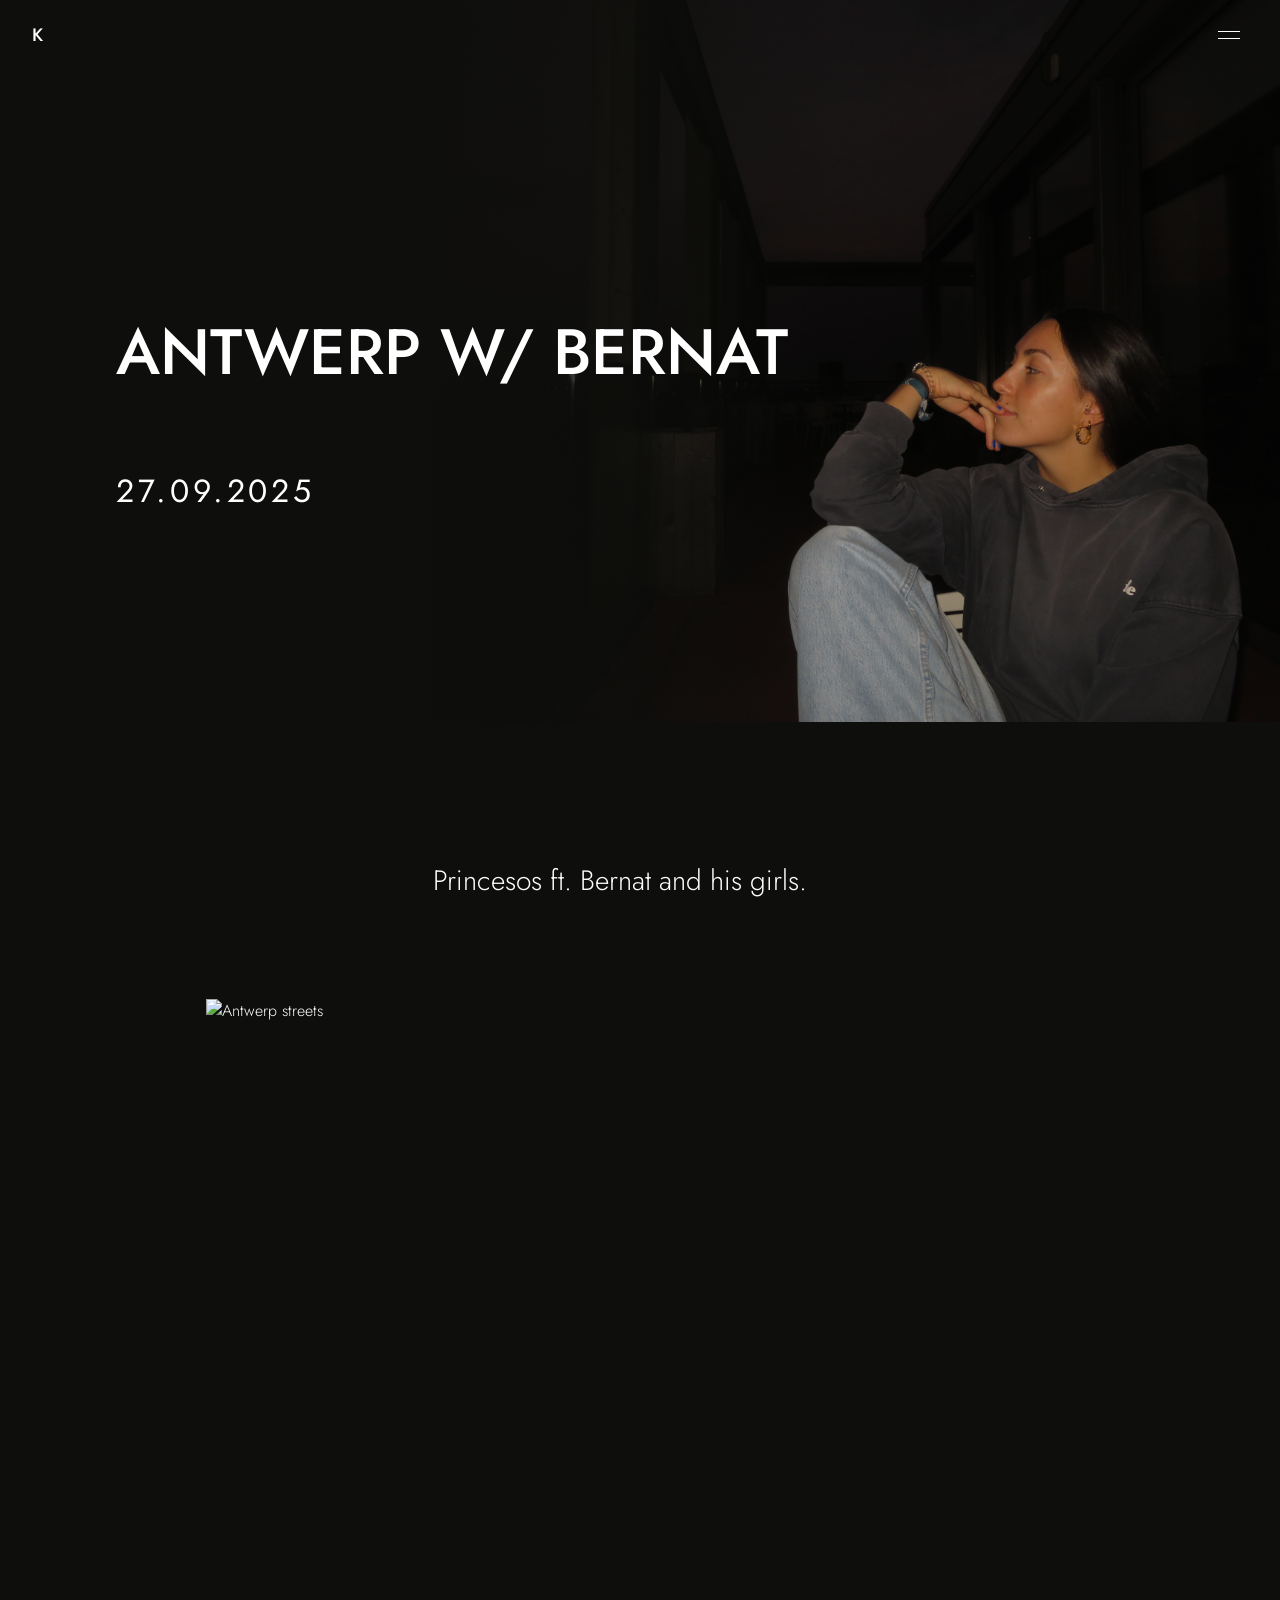
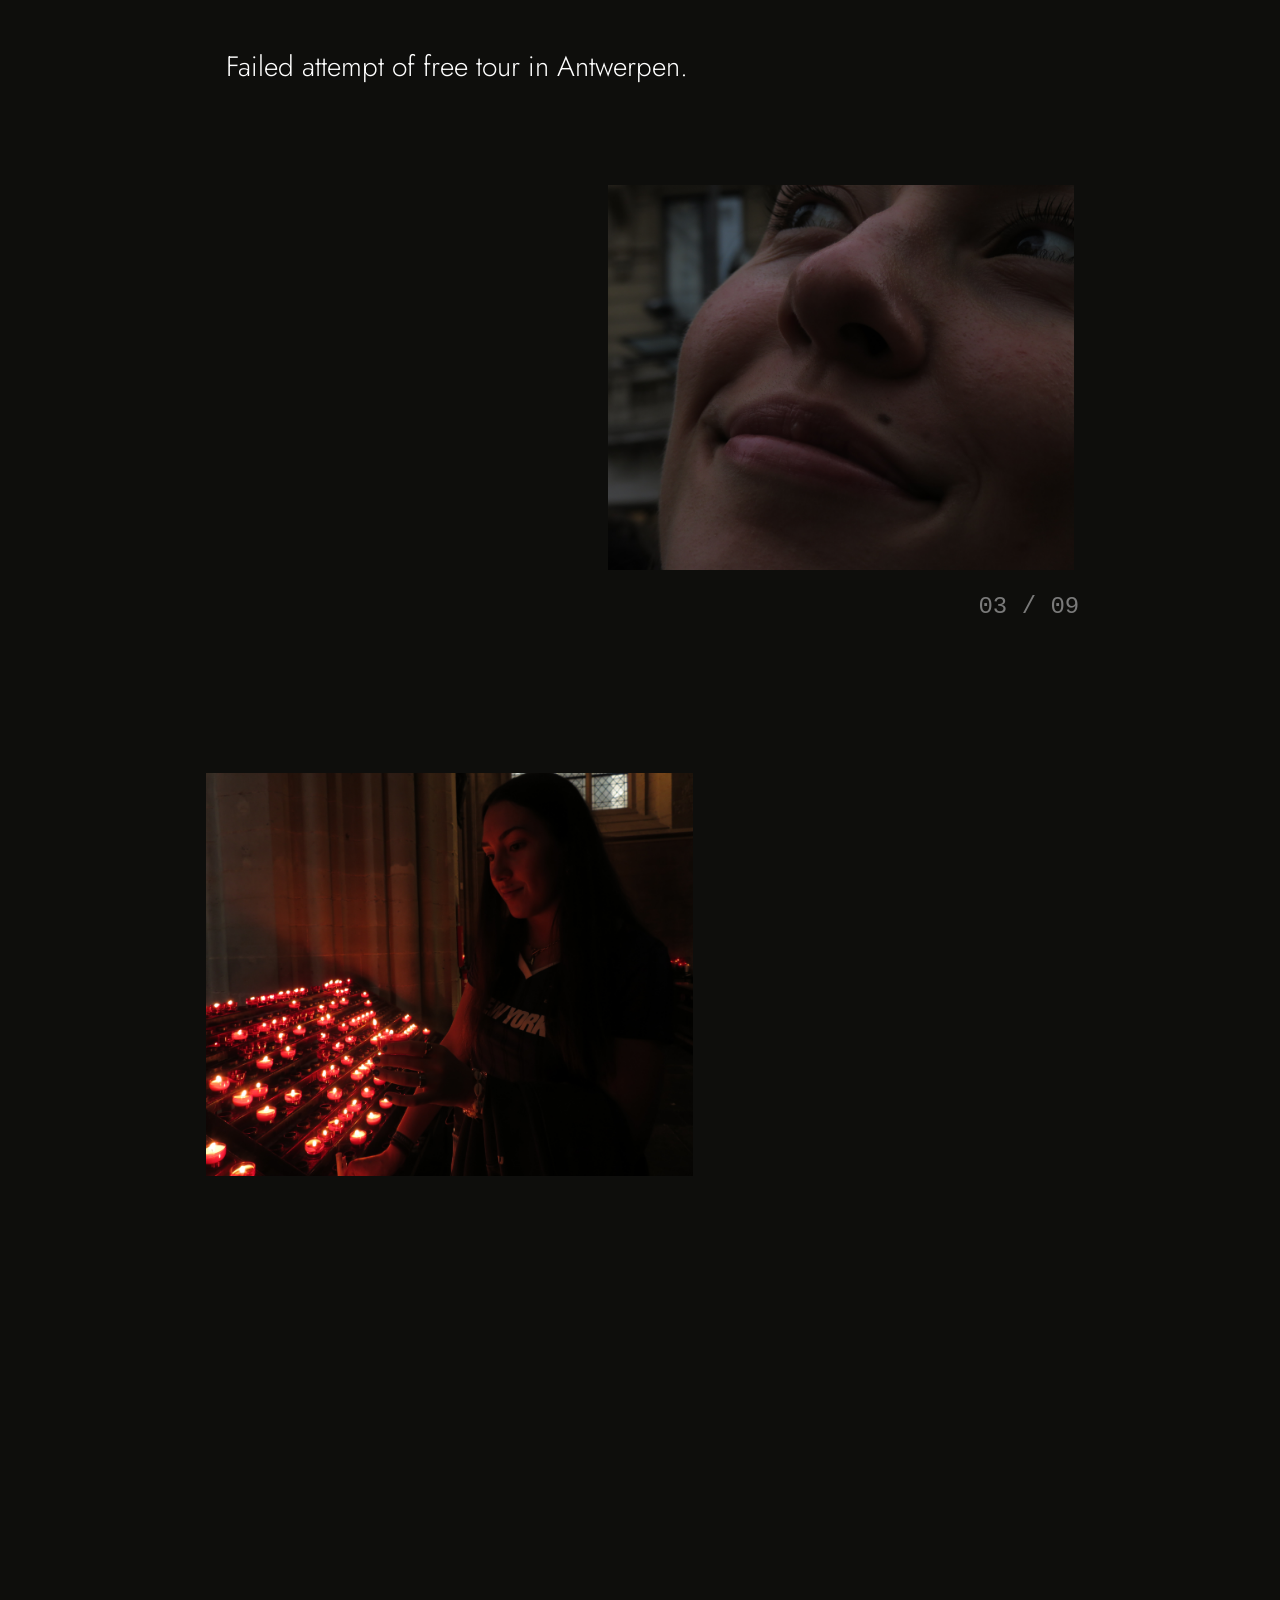
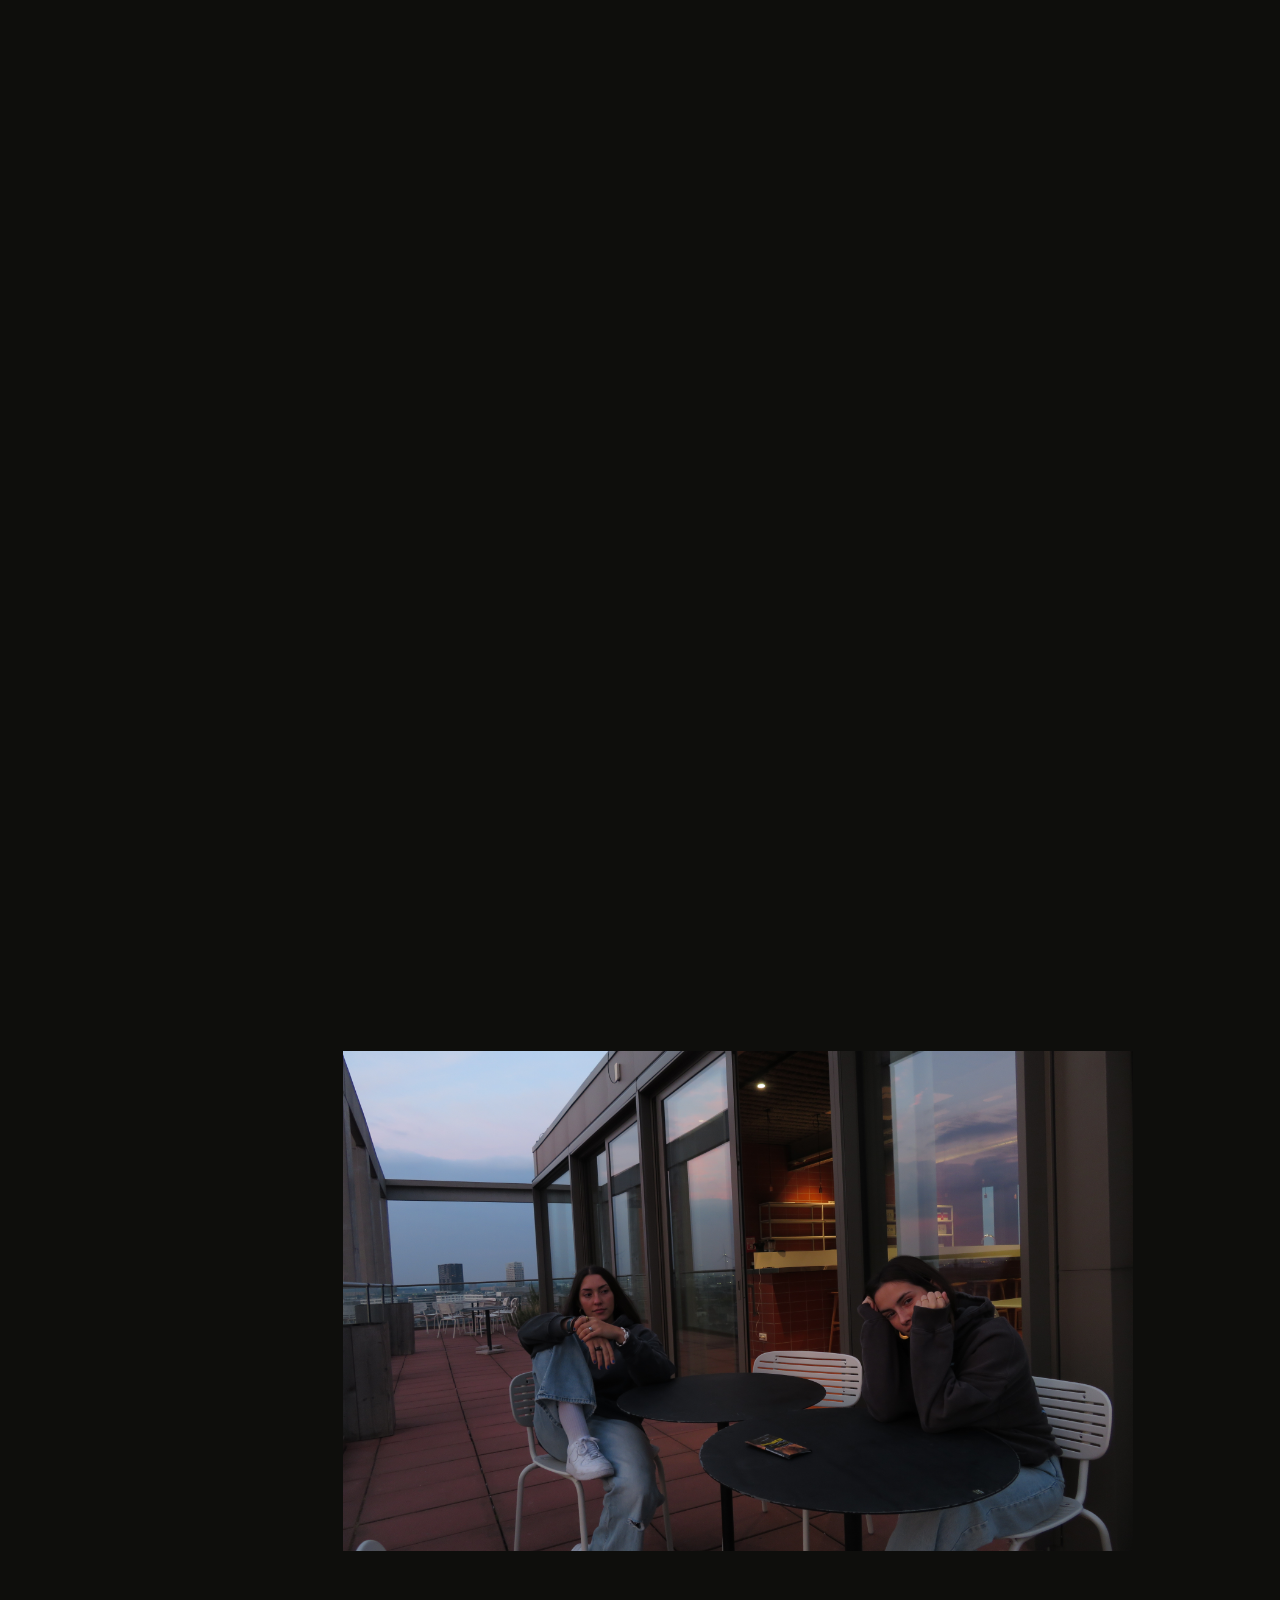
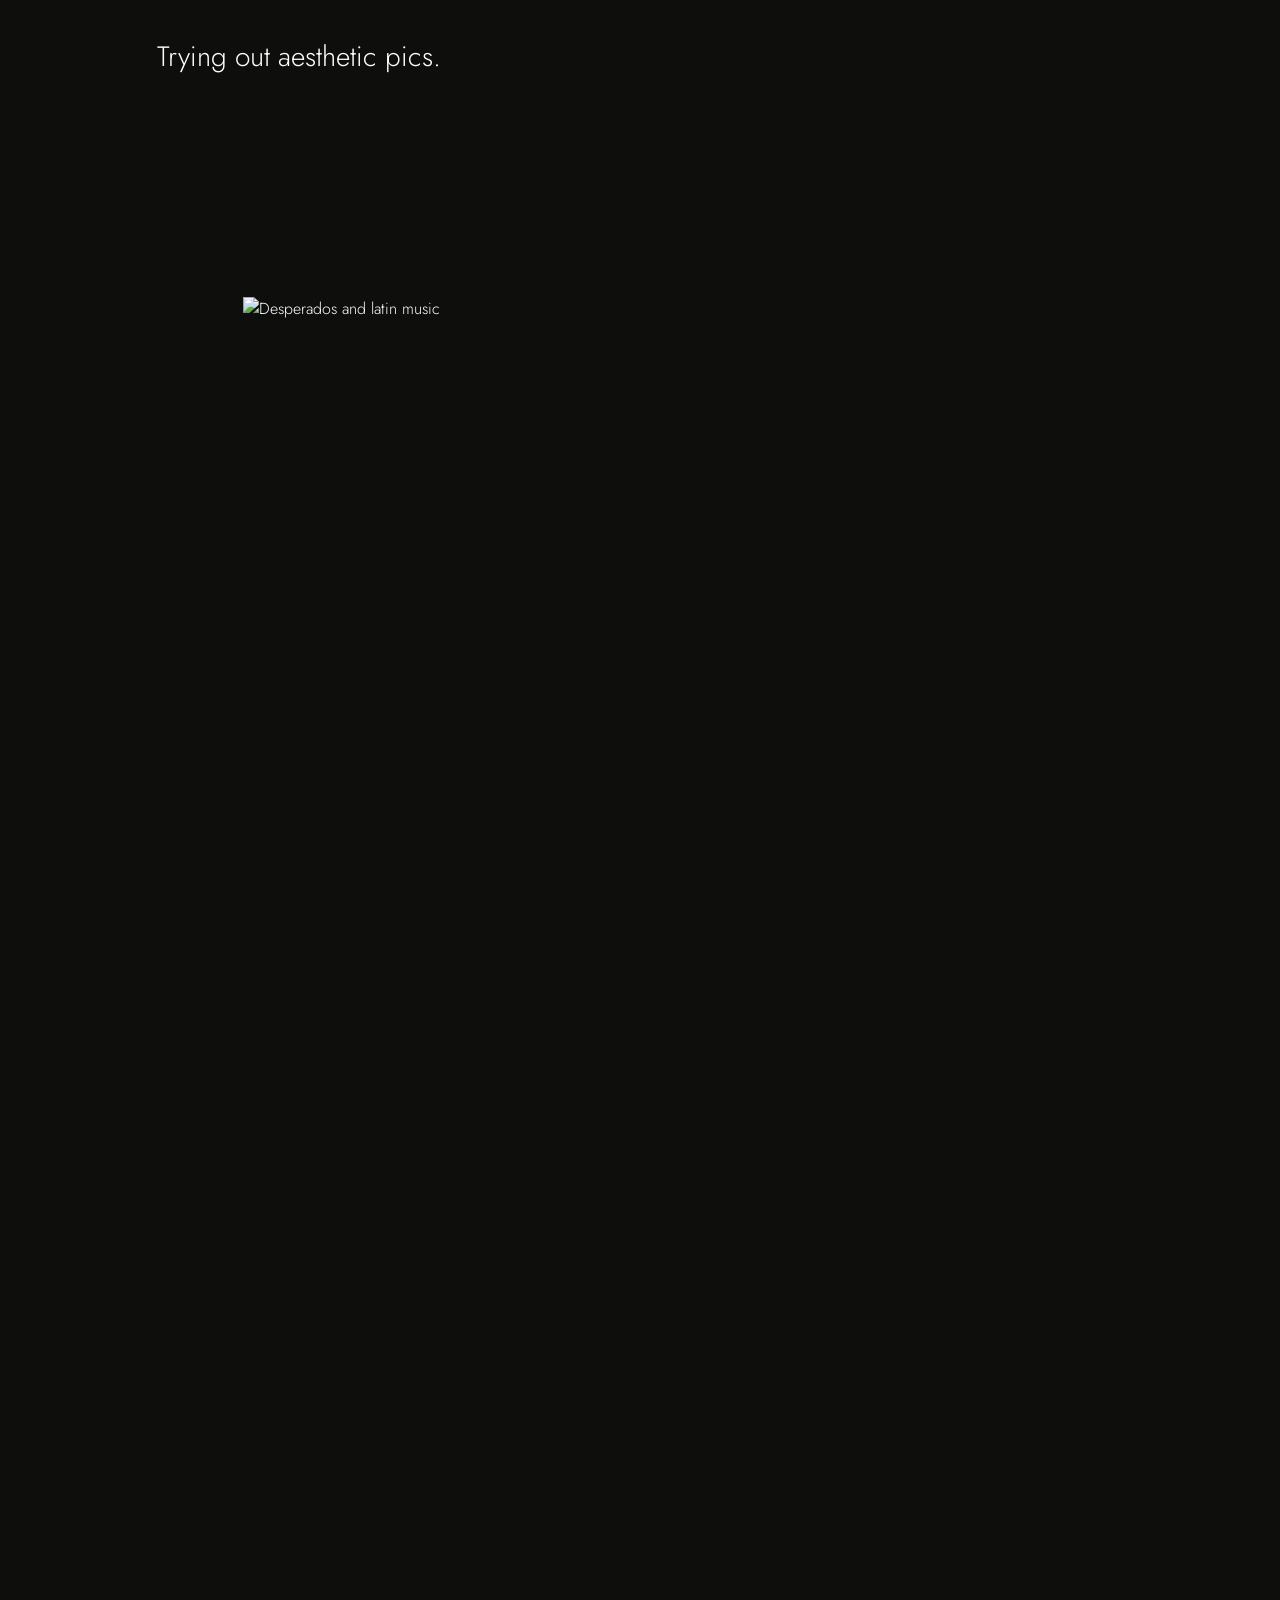
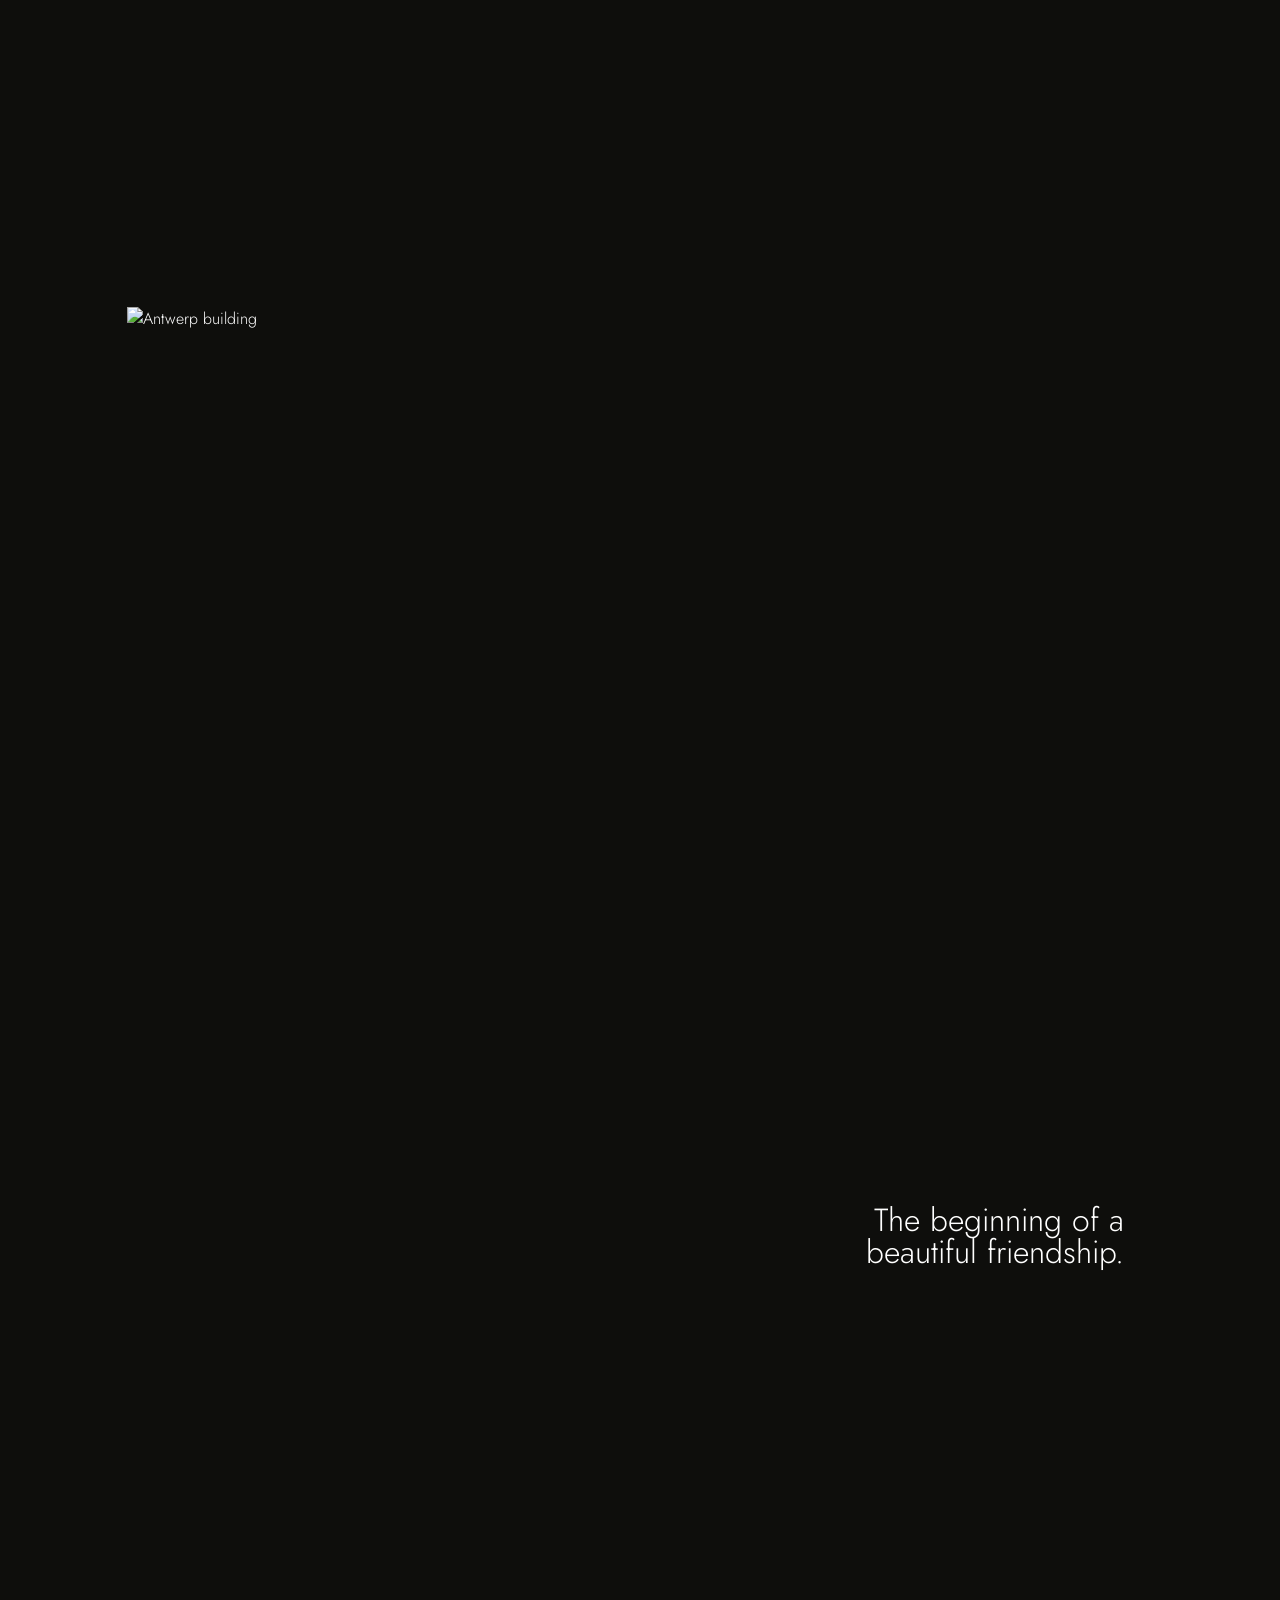
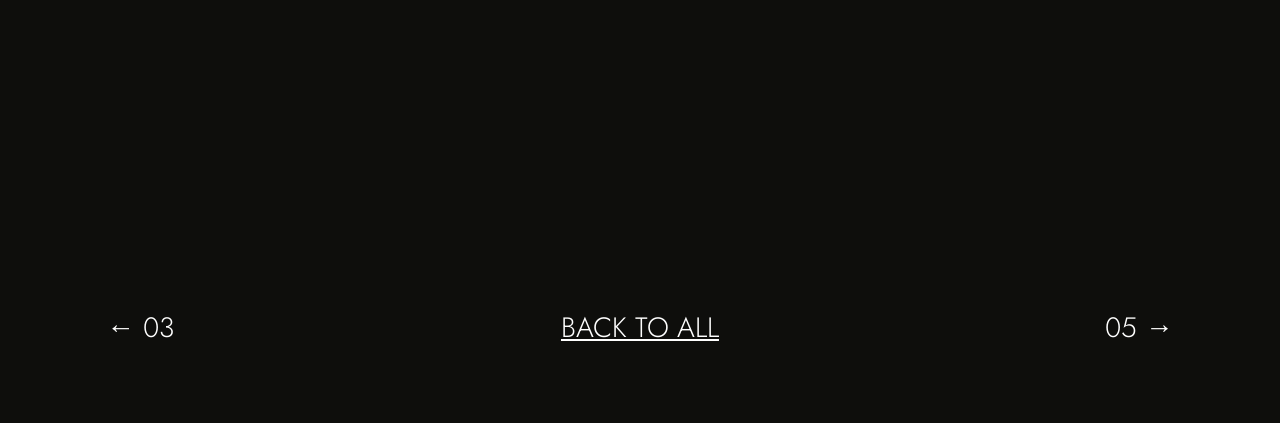
==== commit 8403c95f: "cambios" ====
--- a/bernat.html
+++ b/bernat.html
@@ -164,7 +164,7 @@
         <!-- NAVIGATION -->
         <nav class="experience-navigation bernat-navigation">
 
-            <a href="rooftop.html" class="previous">
+            <a href="orthodox.html" class="previous">
                 ← 03
             </a>
 
@@ -172,7 +172,7 @@
                 BACK TO ALL
             </a>
 
-            <a href="#" class="next">
+            <a href="techno.html" class="next">
                 05 →
             </a>
 
--- a/style.css
+++ b/style.css
@@ -1377,15 +1377,6 @@
         width: 100%;
     }
 
-    .sunny-image-1 {
-        top: 0;
-        left: 0;
-        width: 100%;
-        height: 39.79vw;
-
-        transform: none;
-    }
-
     .sunny-text-1 {
         top: 43.54vw;
         left: 50%;
@@ -1761,7 +1752,7 @@
 
     margin: 0;
 
-    opacity: 0.03;
+    opacity: 0.3;
 
     z-index: 1;
     overflow: visible;
@@ -1774,7 +1765,7 @@
     object-fit: contain;
     object-position: left center;
 
-    opacity: 0.1;
+    opacity: 0.2;
     filter: brightness(0.5);
 }
 
@@ -2067,7 +2058,7 @@
         width: 38%;
         height: 70vw;
 
-        opacity: 0.3;
+        opacity: 0.8;
 
         z-index: 1;
     }   
@@ -2257,73 +2248,30 @@
 @media (max-width: 700px) {
 
     /* =====================================================
-       SUNNY ROOFTOP — FULLSCREEN MOBILE HERO
+       SUNNY ROOFTOP — MOBILE HERO
     ===================================================== */
 
     .sunny-intro {
         position: relative;
 
-        height: 100svh;
-
-        background: #f2f1ed;
+        height: 56.25vw;
+
+        background: transparent;
 
         z-index: 2;
-    }
-
-    .sunny-intro .experience-intro-content {
-        position: absolute;
-
-        left: 20px;
-        right: 20px;
-
-        bottom: 50px;
-        top: auto;
-
-        width: auto;
-
-        z-index: 5;
-
-        text-align: left;
-    }
-
-    .sunny-intro .experience-intro-content h1 {
-        position: static;
-
-        font-size: 9vw;
-        line-height: 1.05;
-
-        white-space: normal;
-
-        color: #000;
-    }
-
-    .sunny-intro .experience-intro-content p {
-        position: static;
-
-        margin-top: 14px;
-
-        font-size: 3.2vw;
-        line-height: 1.2;
-
-        color: #000;
-    }
-
-
-    /* MOVE THE FIRST PHOTO INTO THE HERO */
-
-    .sunny-content {
-        position: relative;
-    }
+        overflow: hidden;
+    }
+
+    /* PHOTO */
 
     .sunny-image-1 {
         position: absolute;
 
-        top: -100svh;
-
+        top: 0;
         left: 0;
 
         width: 100%;
-        height: 100svh;
+        height: 56.25vw;
 
         z-index: 1;
 
@@ -2339,8 +2287,124 @@
         object-position: center center;
     }
 
-}
-
+
+    /* DARK GRADIENT OVER PHOTO */
+
+    .sunny-intro::after {
+        content: "";
+
+        position: absolute;
+
+        inset: 0;
+
+        z-index: 2;
+
+        background:
+            linear-gradient(
+                to bottom,
+                rgba(0,0,0,0) 35%,
+                rgba(0,0,0,0.08) 55%,
+                rgba(0,0,0,0.45) 100%
+            );
+
+        pointer-events: none;
+    }
+
+
+    /* TITLE */
+
+    .sunny-intro .experience-intro-content {
+        position: absolute;
+
+        left: 20px;
+        right: 20px;
+
+        top: auto;
+        bottom: 7vw;
+
+        width: auto;
+
+        z-index: 3;
+
+        text-align: left;
+    }
+
+    .sunny-intro .experience-intro-content h1 {
+        position: static;
+
+        font-size: 9vw;
+        line-height: 1.05;
+
+        white-space: normal;
+
+        color: #000;
+    }
+
+    .sunny-intro .experience-intro-content p {
+        position: static;
+
+        margin-top: 14px;
+
+        font-size: 3.2vw;
+        line-height: 1.2;
+
+        color: #000;
+    }
+
+
+    /* =====================================================
+       CONTENT
+       First image is now the hero, so remove it from flow
+    ===================================================== */
+
+    .sunny-content {
+        position: relative;
+
+        height: 230.5vw;
+    }
+
+    .sunny-image-1 {
+        /* prevent the original content position */
+        transform: none;
+    }
+
+
+    /* =====================================================
+       REST OF THE EXPERIENCE
+    ===================================================== */
+
+    .sunny-text-1 {
+        top: 7vw;
+    }
+
+    .sunny-image-2 {
+        top: 25vw;
+    }
+
+    .sunny-text-2 {
+        top: 42vw;
+    }
+
+    .sunny-image-3 {
+        top: 69vw;
+    }
+
+    .sunny-text-3 {
+        top: 105vw;
+    }
+
+    .sunny-image-4 {
+        top: 123vw;
+    }
+
+    .sunny-text-4 {
+        top: 168vw;
+    }
+
+    .sunny-navigation {
+        top: calc(100% - 13.19vw);
+    }
+}
 
 @media (max-width: 700px) {
 
@@ -3239,7 +3303,7 @@
     ===================================================== */
 
     .bernat-final-text {
-        top: 575vw;
+        top: 580vw;
         left: 90%;
 
         width: 48%;
